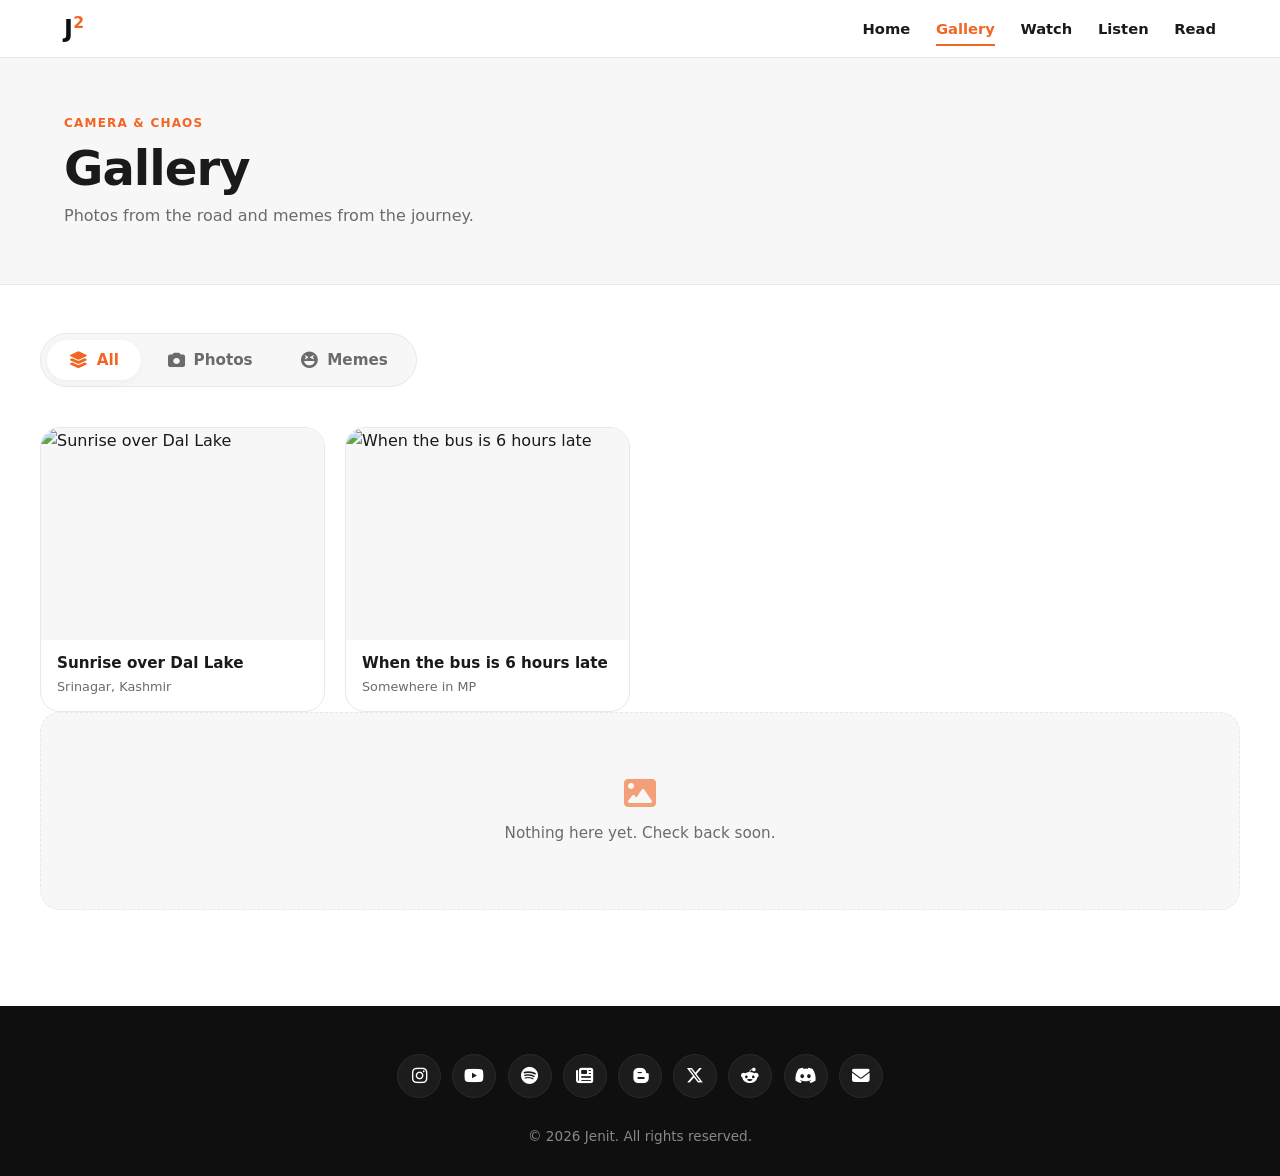
==== gallery.html @ 44d09d17 "push" ====
<!DOCTYPE html>
<html lang="en">
<head>
  <meta charset="UTF-8">
  <meta name="viewport" content="width=device-width, initial-scale=1.0">
  <title>Gallery | Jenit</title>
  <meta name="description" content="Camera shots and memes from the road.">
  <link rel="icon" href="assets/logo.jpeg" type="image/jpeg">
  <link rel="stylesheet" href="https://cdnjs.cloudflare.com/ajax/libs/font-awesome/6.5.2/css/all.min.css">
  <link rel="stylesheet" href="style.css">
</head>
<body>

  <nav class="nav">
    <div class="container nav-inner">
      <a href="index.html" class="nav-logo">J<sup>2</sup></a>
      <div class="nav-links">
        <a href="index.html">Home</a>
        <a href="gallery.html" class="active">Gallery</a>
        <a href="watch.html">Watch</a>
        <a href="listen.html">Listen</a>
        <a href="read.html">Read</a>
      </div>
    </div>
  </nav>

  <header class="page-hero">
    <div class="container">
      <p class="eyebrow">Camera &amp; Chaos</p>
      <h1>Gallery</h1>
      <p class="lead">Photos from the road and memes from the journey.</p>
    </div>
  </header>

  <main>
    <section class="section container">
      <div class="tab-bar">
        <button class="tab-btn active" data-filter="all">
          <i class="fa-solid fa-layer-group"></i><span>All</span>
        </button>
        <button class="tab-btn" data-filter="photo">
          <i class="fa-solid fa-camera"></i><span>Photos</span>
        </button>
        <button class="tab-btn" data-filter="meme">
          <i class="fa-solid fa-face-laugh-squint"></i><span>Memes</span>
        </button>
      </div>

      <div id="gallery-grid" class="gallery-grid"></div>
      <p id="gallery-empty" class="empty-state" hidden>
        <i class="fa-solid fa-image"></i>
        <span>Nothing here yet. Check back soon.</span>
      </p>
    </section>
  </main>

  <footer class="footer">
    <div class="container">
      <div class="footer-socials">
        <a href="https://instagram.com/j_square_2026" target="_blank" rel="noopener" aria-label="Instagram"><i class="fa-brands fa-instagram"></i></a>
        <a href="https://youtube.com/@j_square_2026" target="_blank" rel="noopener" aria-label="YouTube"><i class="fa-brands fa-youtube"></i></a>
        <a href="https://open.spotify.com/user/REPLACE_WITH_YOUR_SPOTIFY_ID" target="_blank" rel="noopener" aria-label="Spotify"><i class="fa-brands fa-spotify"></i></a>
        <a href="https://substack.com/@j_square_2026" target="_blank" rel="noopener" aria-label="Substack"><i class="fa-solid fa-newspaper"></i></a>
        <a href="https://jsquare2026.blogspot.com" target="_blank" rel="noopener" aria-label="Blogger"><i class="fa-brands fa-blogger-b"></i></a>
        <a href="https://x.com/j_square_2026" target="_blank" rel="noopener" aria-label="X"><i class="fa-brands fa-x-twitter"></i></a>
        <a href="https://reddit.com/user/j_square_2026" target="_blank" rel="noopener" aria-label="Reddit"><i class="fa-brands fa-reddit-alien"></i></a>
        <a href="https://discord.com/users/1553832890394087556" target="_blank" rel="noopener" aria-label="Discord"><i class="fa-brands fa-discord"></i></a>
        <a href="mailto:jsquare.since2026@gmail.com" aria-label="Email"><i class="fa-solid fa-envelope"></i></a>
      </div>
      <p>© 2026 Jenit. All rights reserved.</p>
    </div>
  </footer>

  <script src="gallery.js"></script>
</body>
</html>
---- style.css ----
:root {
  --orange: #f26522;
  --black: #0f0f0f;
  --gray: #f7f7f8;
  --text: #1a1a1a;
  --muted: #6b6b6b;
  --border: #e8e8ea;
  --radius: 16px;
  --radius-lg: 20px;
  --shadow-sm: 0 2px 8px rgba(0,0,0,0.04);
  --shadow-md: 0 12px 28px rgba(0,0,0,0.08);
}
*, *::before, *::after { box-sizing: border-box; }
html { scroll-behavior: smooth; -webkit-text-size-adjust: 100%; }
body {
  margin: 0;
  font-family: system-ui, -apple-system, BlinkMacSystemFont, "Segoe UI", Roboto, sans-serif;
  line-height: 1.6;
  color: var(--text);
  background: #fff;
  overflow-x: hidden;
  -webkit-font-smoothing: antialiased;
}
img { max-width: 100%; height: auto; display: block; }
a { color: inherit; }

.container {
  width: 100%;
  max-width: 1140px;
  margin: 0 auto;
  padding-left: clamp(1rem, 4vw, 1.5rem);
  padding-right: clamp(1rem, 4vw, 1.5rem);
}

/* NAV */
.nav {
  position: sticky; top: 0;
  background: rgba(255,255,255,0.92);
  backdrop-filter: blur(10px);
  -webkit-backdrop-filter: blur(10px);
  border-bottom: 1px solid var(--border);
  z-index: 50;
}
.nav-inner {
  display: flex; align-items: center; justify-content: space-between;
  padding-top: 1rem; padding-bottom: 1rem; gap: 1rem;
}
.nav-logo {
  font-size: 1.5rem; font-weight: 800; color: var(--black);
  text-decoration: none; letter-spacing: -0.03em; line-height: 1;
  flex-shrink: 0;
}
.nav-logo sup { font-size: 0.65em; color: var(--orange); margin-left: 1px; }
.nav-links { display: flex; gap: clamp(0.85rem, 2vw, 1.75rem); flex-wrap: wrap; }
.nav-links a {
  text-decoration: none; color: var(--text); font-weight: 600;
  font-size: clamp(0.82rem, 1.5vw, 0.92rem);
  position: relative; transition: color 0.2s; white-space: nowrap;
}
.nav-links a::after {
  content: ''; position: absolute; left: 0; right: 0; bottom: -6px;
  height: 2px; background: var(--orange);
  transform: scaleX(0); transform-origin: left; transition: transform 0.25s;
}
.nav-links a:hover, .nav-links a.active { color: var(--orange); }
.nav-links a:hover::after, .nav-links a.active::after { transform: scaleX(1); }

/* HERO */
.hero { background: var(--gray); padding: clamp(2.5rem, 6vw, 4rem) 0; }
.hero-grid {
  display: grid;
  grid-template-columns: 1.2fr 0.8fr;
  gap: clamp(1.75rem, 4vw, 3rem);
  align-items: center;
}
.logo {
  width: clamp(110px, 14vw, 160px); height: auto; display: block;
  margin-bottom: 1.25rem; border-radius: 24px;
}
.eyebrow {
  text-transform: uppercase; letter-spacing: 0.1em;
  font-size: clamp(0.7rem, 1.5vw, 0.75rem);
  font-weight: 700; color: var(--orange); margin: 0 0 0.6rem;
}
h1 {
  font-size: clamp(1.85rem, 6vw, 3.5rem);
  line-height: 1.08; margin: 0 0 1rem;
  font-weight: 800; letter-spacing: -0.02em;
}
.lead {
  font-size: clamp(0.95rem, 1.8vw, 1.1rem);
  max-width: 580px; color: var(--muted); margin: 0;
}
.hero-image img {
  width: 100%; max-width: 340px;
  aspect-ratio: 1 / 1.2; object-fit: cover;
  border-radius: var(--radius-lg);
  border: 4px solid var(--orange);
  display: block; margin-left: auto; box-shadow: var(--shadow-md);
}

/* PAGE HERO */
.page-hero {
  background: var(--gray);
  padding: clamp(2.25rem, 5vw, 3.5rem) 0;
  border-bottom: 1px solid var(--border);
}
.page-hero h1 { font-size: clamp(1.85rem, 5vw, 3rem); margin: 0 0 0.5rem; }
.page-hero .lead { font-size: clamp(0.92rem, 1.5vw, 1rem); }

/* SECTIONS */
.section { padding: clamp(2rem, 5vw, 3rem) 0; }
h2 {
  font-size: clamp(1.3rem, 3.5vw, 1.7rem);
  margin: 0 0 1rem; font-weight: 800; letter-spacing: -0.01em;
}
p { margin-top: 0; margin-bottom: 1rem; }
.meta { color: var(--orange); font-weight: 700; margin-bottom: 0.75rem; }
.clean-list { padding-left: 1.2rem; margin: 0; }
.clean-list li { margin-bottom: 0.4rem; }
.tags { display: flex; flex-wrap: wrap; gap: 0.6rem; }
.tags span {
  background: var(--gray); border: 1px solid var(--border);
  padding: 0.5rem 0.9rem; border-radius: 999px;
  font-weight: 600; font-size: 0.88rem;
}

/* CTA */
.cta-link {
  display: inline-flex; align-items: center; gap: 0.6rem;
  padding: 0.85rem 1.4rem; background: var(--orange); color: #fff;
  text-decoration: none; border-radius: 999px;
  font-weight: 700; font-size: clamp(0.88rem, 1.5vw, 0.95rem);
  transition: transform 0.2s, box-shadow 0.2s, background 0.2s;
  box-shadow: 0 6px 16px rgba(242,101,34,0.25);
  word-break: break-word; max-width: 100%;
}
.cta-link:hover {
  transform: translateY(-2px);
  box-shadow: 0 10px 22px rgba(242,101,34,0.35);
  background: var(--black);
}
.cta-link i { font-size: 1rem; flex-shrink: 0; }

/* EXPLORE */
.explore-grid {
  display: grid;
  grid-template-columns: repeat(auto-fit, minmax(min(100%, 220px), 1fr));
  gap: clamp(1rem, 2vw, 1.25rem);
  margin-top: 1.5rem;
}
.explore-card {
  display: block;
  padding: clamp(1.35rem, 3vw, 1.75rem) clamp(1.15rem, 2.5vw, 1.5rem);
  background: #fff; border: 1px solid var(--border);
  border-radius: var(--radius-lg); text-decoration: none; color: var(--text);
  transition: transform 0.25s, box-shadow 0.25s, border-color 0.25s;
}
.explore-card:hover {
  transform: translateY(-4px);
  box-shadow: var(--shadow-md);
  border-color: transparent;
}
.explore-card i {
  font-size: 1.6rem; color: var(--orange);
  margin-bottom: 0.85rem; display: block;
}
.explore-card h3 {
  margin: 0 0 0.35rem; font-size: clamp(1rem, 2vw, 1.1rem); font-weight: 800;
}
.explore-card p {
  margin: 0; color: var(--muted);
  font-size: clamp(0.85rem, 1.5vw, 0.9rem); line-height: 1.5;
}

/* TAB BAR */
.tab-bar {
  display: inline-flex; gap: 0.25rem; padding: 0.35rem;
  background: var(--gray); border-radius: 999px;
  margin-bottom: 2.5rem; border: 1px solid var(--border);
  max-width: 100%;
}
.tab-btn {
  display: inline-flex; align-items: center; gap: 0.55rem;
  padding: 0.7rem 1.4rem; background: transparent; border: none;
  border-radius: 999px; color: var(--muted); font-family: inherit;
  font-size: clamp(0.85rem, 1.5vw, 0.95rem);
  font-weight: 700; cursor: pointer; transition: all 0.2s;
  white-space: nowrap;
}
.tab-btn i { font-size: 1.05rem; }
.tab-btn:hover { color: var(--text); }
.tab-btn.active {
  background: #fff; color: var(--orange); box-shadow: var(--shadow-sm);
}
.tab-panel { display: none; }
.tab-panel.active { display: block; animation: fadeIn 0.3s ease; }
@keyframes fadeIn {
  from { opacity: 0; transform: translateY(6px); }
  to { opacity: 1; transform: translateY(0); }
}

/* MEDIA GRID */
.media-grid {
  display: grid;
  grid-template-columns: repeat(auto-fill, minmax(min(100%, 300px), 1fr));
  gap: clamp(1.25rem, 2.5vw, 1.75rem);
}
.media-card {
  background: #fff; border-radius: var(--radius-lg); overflow: hidden;
  border: 1px solid var(--border);
  transition: transform 0.25s, box-shadow 0.25s, border-color 0.25s;
}
.media-card:hover {
  transform: translateY(-6px);
  box-shadow: var(--shadow-md);
  border-color: transparent;
}
.media-thumb {
  position: relative; width: 100%; aspect-ratio: 16 / 9;
  background: var(--black); cursor: pointer; overflow: hidden;
}
.media-thumb img {
  width: 100%; height: 100%; object-fit: cover; display: block;
  transition: transform 0.4s ease;
}
.media-thumb:hover img { transform: scale(1.06); }
.media-thumb iframe {
  position: absolute; inset: 0; width: 100%; height: 100%; border: 0;
}
.media-thumb.playing { cursor: default; }
.media-thumb.playing:hover img { transform: none; }
.play-btn {
  position: absolute; top: 50%; left: 50%;
  transform: translate(-50%, -50%);
  width: clamp(52px, 8vw, 68px); height: clamp(52px, 8vw, 68px);
  border-radius: 50%; background: rgba(15,15,15,0.75);
  backdrop-filter: blur(6px); color: #fff;
  display: flex; align-items: center; justify-content: center;
  font-size: clamp(1.1rem, 2vw, 1.35rem);
  transition: all 0.25s; pointer-events: none;
  border: 2px solid rgba(255,255,255,0.2);
}
.play-btn i { transform: translateX(2px); }
.media-thumb:hover .play-btn {
  background: var(--orange); border-color: var(--orange);
  transform: translate(-50%, -50%) scale(1.1);
}
.media-caption { padding: 1.15rem 1.3rem 1.35rem; }
.media-caption h3 {
  margin: 0 0 0.4rem; font-size: clamp(0.98rem, 1.8vw, 1.05rem);
  font-weight: 700; line-height: 1.35;
}
.media-caption p {
  margin: 0 0 0.6rem; color: var(--muted);
  font-size: 0.9rem; line-height: 1.5;
}
.media-date {
  display: inline-block; font-size: 0.75rem; font-weight: 700;
  color: var(--orange); text-transform: uppercase; letter-spacing: 0.06em;
}

/* VLOG GRID */
.vlog-grid {
  display: grid;
  grid-template-columns: repeat(auto-fill, minmax(min(100%, 320px), 1fr));
  gap: clamp(1.25rem, 2.5vw, 1.75rem);
  justify-items: center;
}
.vlog-item {
  width: 100%; max-width: 400px;
  background: #fff; border-radius: var(--radius-lg); overflow: hidden;
  border: 1px solid var(--border); padding: 0.75rem;
  transition: transform 0.25s, box-shadow 0.25s;
}
.vlog-item:hover {
  transform: translateY(-4px); box-shadow: var(--shadow-md);
}
.vlog-item .instagram-media {
  border-radius: 12px !important; box-shadow: none !important;
  border: 1px solid var(--border) !important;
  min-width: 0 !important; max-width: 100% !important; width: 100% !important;
}

/* GALLERY */
.gallery-grid {
  display: grid;
  grid-template-columns: repeat(auto-fill, minmax(min(100%, 240px), 1fr));
  gap: clamp(1rem, 2vw, 1.25rem);
}
.gallery-item {
  margin: 0; background: #fff; border-radius: var(--radius-lg);
  overflow: hidden; border: 1px solid var(--border);
  transition: transform 0.25s, box-shadow 0.25s;
}
.gallery-item:hover {
  transform: translateY(-4px); box-shadow: var(--shadow-md);
}
.gallery-item img {
  width: 100%; aspect-ratio: 4 / 3; object-fit: cover;
  display: block; background: var(--gray);
}
.gallery-caption { padding: 0.85rem 1rem; }
.gallery-caption-title {
  display: block; font-weight: 600; font-size: 0.95rem; line-height: 1.3;
}
.gallery-caption-loc {
  display: block; color: var(--muted); font-size: 0.8rem; margin-top: 0.2rem;
}

/* AUDIO */
.audio-grid {
  display: grid;
  grid-template-columns: repeat(auto-fill, minmax(min(100%, 360px), 1fr));
  gap: clamp(1rem, 2vw, 1.5rem);
}
.audio-card {
  background: #fff; border-radius: var(--radius-lg);
  border: 1px solid var(--border); padding: 1rem;
  transition: transform 0.25s, box-shadow 0.25s;
}
.audio-card:hover {
  transform: translateY(-4px); box-shadow: var(--shadow-md);
}
.audio-card iframe {
  width: 100%; border-radius: 12px; border: 0; display: block;
}
.audio-caption { padding: 0.85rem 0.35rem 0.25rem; }
.audio-caption h3 { margin: 0 0 0.25rem; font-size: 1rem; font-weight: 700; }
.audio-caption p { margin: 0; color: var(--muted); font-size: 0.85rem; }

/* POST GRID */
.post-grid {
  display: grid;
  grid-template-columns: repeat(auto-fill, minmax(min(100%, 300px), 1fr));
  gap: clamp(1rem, 2vw, 1.5rem);
}
.post-card {
  display: flex; flex-direction: column;
  padding: clamp(1.25rem, 2.5vw, 1.5rem);
  background: #fff; border: 1px solid var(--border);
  border-radius: var(--radius-lg); text-decoration: none; color: var(--text);
  transition: transform 0.25s, box-shadow 0.25s, border-color 0.25s;
  height: 100%;
}
.post-card:hover {
  transform: translateY(-4px); box-shadow: var(--shadow-md);
  border-color: transparent;
}
.post-date {
  font-size: 0.75rem; font-weight: 700; color: var(--orange);
  text-transform: uppercase; letter-spacing: 0.06em; margin-bottom: 0.6rem;
}
.post-card h3 {
  margin: 0 0 0.5rem; font-size: clamp(1rem, 1.8vw, 1.1rem);
  font-weight: 800; line-height: 1.35;
}
.post-card p {
  margin: 0; color: var(--muted); font-size: 0.9rem;
  line-height: 1.5; flex: 1;
}
.post-more {
  margin-top: 1rem; color: var(--orange); font-weight: 700;
  font-size: 0.85rem; display: inline-flex; align-items: center; gap: 0.35rem;
}

/* EMPTY */
.empty-state {
  display: flex; flex-direction: column; align-items: center;
  gap: 0.75rem; text-align: center; color: var(--muted);
  padding: clamp(2.5rem, 6vw, 4rem) 1rem;
  font-size: 0.95rem; background: var(--gray);
  border-radius: var(--radius-lg); border: 1px dashed var(--border);
}
.empty-state i { font-size: 2rem; color: var(--orange); opacity: 0.6; }

/* FOOTER */
.footer {
  background: var(--black); color: #fff;
  padding: clamp(2.25rem, 5vw, 3rem) 0 1.75rem;
  text-align: center; margin-top: 2rem;
}
.footer-socials {
  display: flex; justify-content: center; flex-wrap: wrap;
  gap: clamp(0.55rem, 1.5vw, 0.7rem); margin-bottom: 1.75rem;
}
.footer-socials a {
  display: inline-flex; align-items: center; justify-content: center;
  width: clamp(40px, 6vw, 44px); height: clamp(40px, 6vw, 44px);
  border-radius: 50%; background: #1c1c1c; color: #fff;
  font-size: clamp(1rem, 1.8vw, 1.1rem);
  text-decoration: none; transition: all 0.2s;
  border: 1px solid #2a2a2a; -webkit-tap-highlight-color: transparent;
}
.footer-socials a:hover, .footer-socials a:focus-visible {
  background: var(--orange); border-color: var(--orange);
  transform: translateY(-3px); outline: none;
}
.footer p { margin: 0; font-size: 0.85rem; color: #888; }

/* ==== RESPONSIVE ==== */

@media (min-width: 1280px) {
  .container { max-width: 1200px; }
}

@media (max-width: 900px) {
  .hero-grid { grid-template-columns: 1fr; text-align: center; }
  .hero-text { order: 2; }
  .hero-image { order: 1; }
  .hero-image img { margin: 0 auto; max-width: 260px; }
  .logo { margin-left: auto; margin-right: auto; }
  .lead { margin-left: auto; margin-right: auto; }
  .tags { justify-content: center; }
}

@media (max-width: 640px) {
  .nav-inner {
    flex-direction: column; gap: 0.6rem;
    padding-top: 0.85rem; padding-bottom: 0.85rem;
  }
  .nav-links { justify-content: center; }
  .section { padding: 1.75rem 0; }
  .tab-bar { display: flex; width: 100%; justify-content: center; }
  .tab-btn { flex: 1; justify-content: center; padding: 0.7rem 0.6rem; }
  .hero-image img { max-width: 220px; border-width: 3px; }
  .explore-grid, .media-grid, .vlog-grid, .post-grid, .audio-grid, .gallery-grid {
    grid-template-columns: 1fr;
  }
  .cta-link { width: 100%; justify-content: center; }
  .footer-socials a { width: 42px; height: 42px; font-size: 1rem; }
}

@media (max-width: 400px) {
  .nav-links a { font-size: 0.78rem; }
  .hero-image img { max-width: 190px; }
  .logo { width: 100px; border-radius: 18px; }
  .tab-btn { font-size: 0.8rem; padding: 0.6rem 0.4rem; }
  .footer-socials a { width: 38px; height: 38px; font-size: 0.92rem; }
}

@media (prefers-reduced-motion: reduce) {
  *, *::before, *::after {
    animation-duration: 0.01ms !important;
    transition-duration: 0.01ms !important;
    scroll-behavior: auto !important;
  }
}
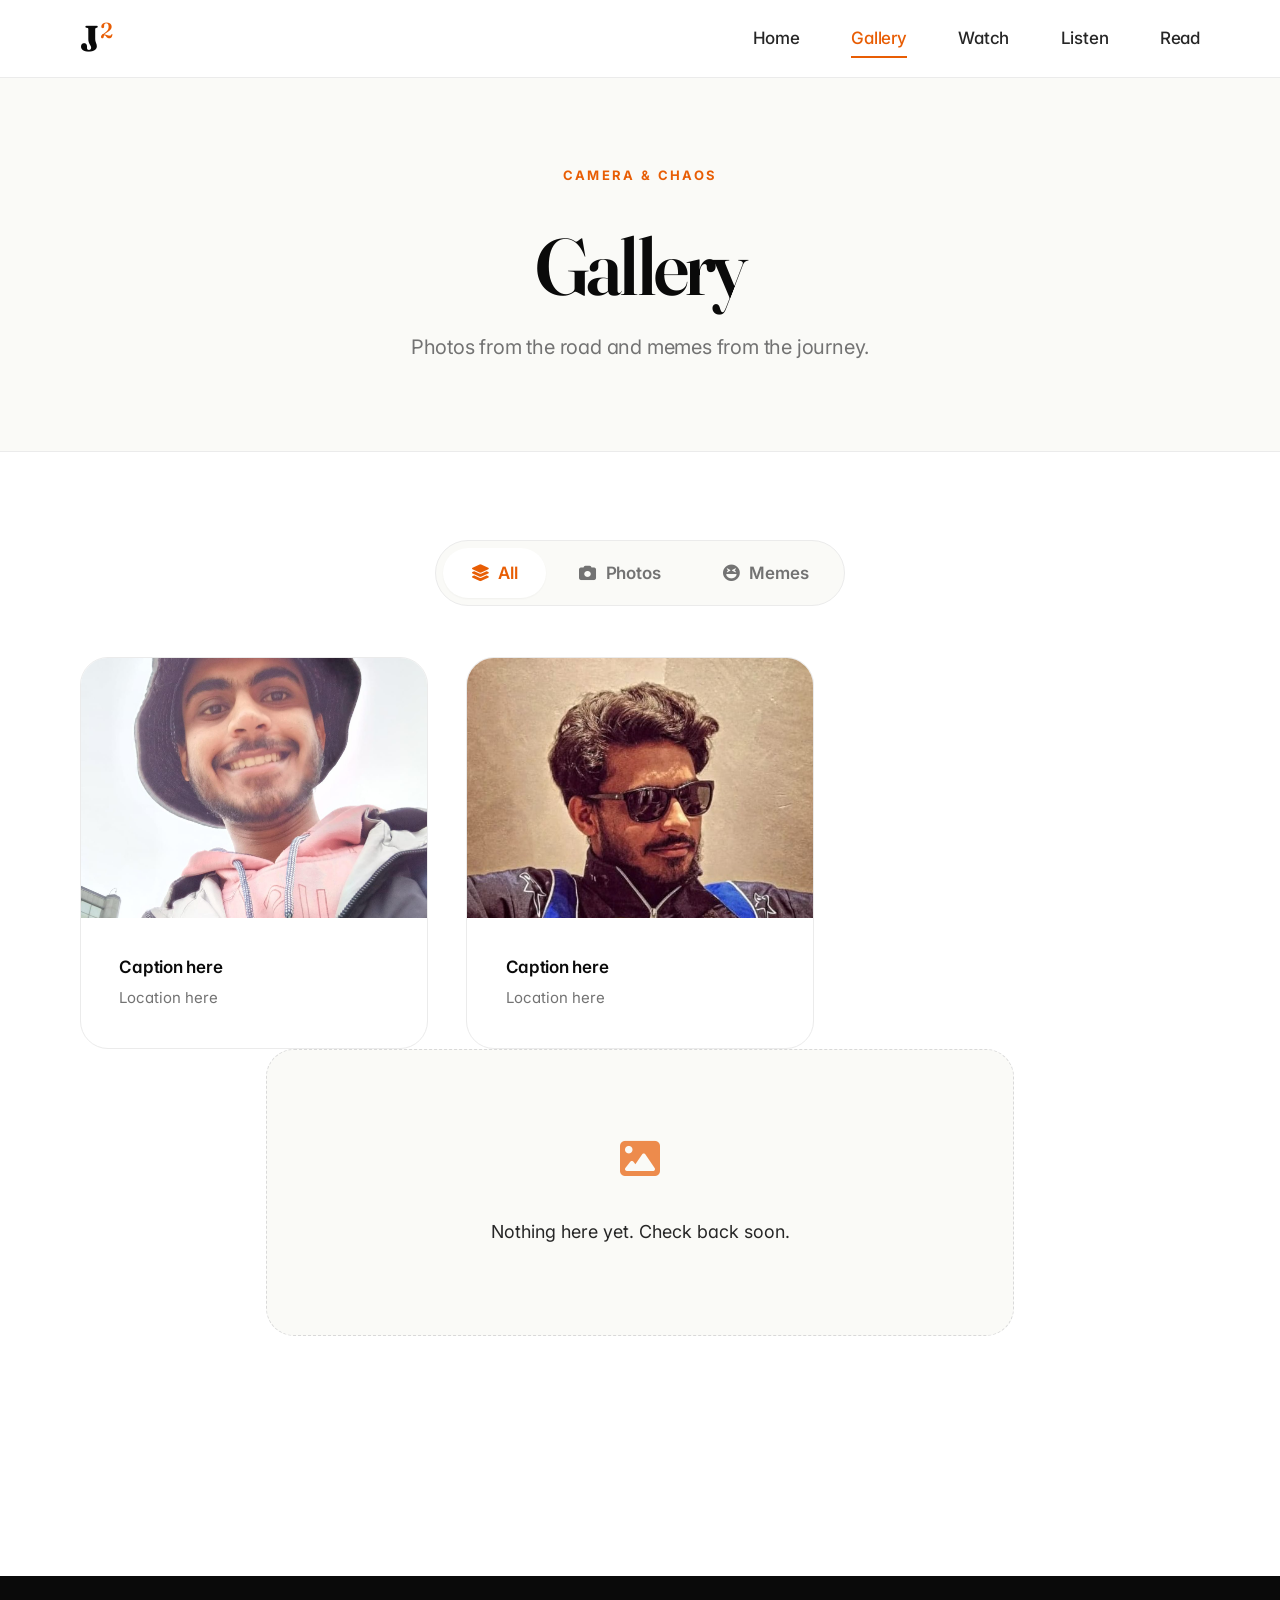
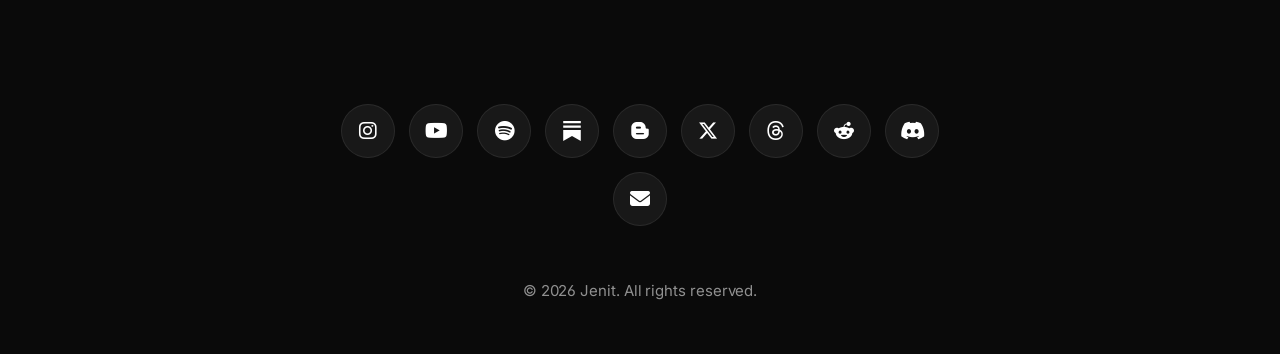
==== commit 0c6b02e5: "next" ====
--- a/gallery.html
+++ b/gallery.html
@@ -11,18 +11,7 @@
 </head>
 <body>
 
-  <nav class="nav">
-    <div class="container nav-inner">
-      <a href="index.html" class="nav-logo">J<sup>2</sup></a>
-      <div class="nav-links">
-        <a href="index.html">Home</a>
-        <a href="gallery.html" class="active">Gallery</a>
-        <a href="watch.html">Watch</a>
-        <a href="listen.html">Listen</a>
-        <a href="read.html">Read</a>
-      </div>
-    </div>
-  </nav>
+  <div data-component="nav"></div>
 
   <header class="page-hero">
     <div class="container">
@@ -54,23 +43,9 @@
     </section>
   </main>
 
-  <footer class="footer">
-    <div class="container">
-      <div class="footer-socials">
-        <a href="https://instagram.com/j_square_2026" target="_blank" rel="noopener" aria-label="Instagram"><i class="fa-brands fa-instagram"></i></a>
-        <a href="https://youtube.com/@j_square_2026" target="_blank" rel="noopener" aria-label="YouTube"><i class="fa-brands fa-youtube"></i></a>
-        <a href="https://open.spotify.com/user/REPLACE_WITH_YOUR_SPOTIFY_ID" target="_blank" rel="noopener" aria-label="Spotify"><i class="fa-brands fa-spotify"></i></a>
-        <a href="https://substack.com/@j_square_2026" target="_blank" rel="noopener" aria-label="Substack"><i class="fa-solid fa-newspaper"></i></a>
-        <a href="https://jsquare2026.blogspot.com" target="_blank" rel="noopener" aria-label="Blogger"><i class="fa-brands fa-blogger-b"></i></a>
-        <a href="https://x.com/j_square_2026" target="_blank" rel="noopener" aria-label="X"><i class="fa-brands fa-x-twitter"></i></a>
-        <a href="https://reddit.com/user/j_square_2026" target="_blank" rel="noopener" aria-label="Reddit"><i class="fa-brands fa-reddit-alien"></i></a>
-        <a href="https://discord.com/users/1553832890394087556" target="_blank" rel="noopener" aria-label="Discord"><i class="fa-brands fa-discord"></i></a>
-        <a href="mailto:jsquare.since2026@gmail.com" aria-label="Email"><i class="fa-solid fa-envelope"></i></a>
-      </div>
-      <p>© 2026 Jenit. All rights reserved.</p>
-    </div>
-  </footer>
+  <div data-component="footer"></div>
 
+  <script src="shared.js"></script>
   <script src="gallery.js"></script>
 </body>
 </html>
--- a/style.css
+++ b/style.css
@@ -1,444 +1,1032 @@
+/* ============================================
+   FONTS
+   ============================================ */
+@import url('https://fonts.googleapis.com/css2?family=Fraunces:opsz,wght@9..144,500;9..144,600;9..144,700&family=Inter:wght@400;500;600;700;800&display=swap');
+
+/* ============================================
+   TOKENS
+   ============================================ */
 :root {
-  --orange: #f26522;
-  --black: #0f0f0f;
-  --gray: #f7f7f8;
-  --text: #1a1a1a;
-  --muted: #6b6b6b;
-  --border: #e8e8ea;
-  --radius: 16px;
-  --radius-lg: 20px;
-  --shadow-sm: 0 2px 8px rgba(0,0,0,0.04);
-  --shadow-md: 0 12px 28px rgba(0,0,0,0.08);
-}
+  --orange: #E85D04;
+  --orange-dark: #C44A00;
+  --orange-soft: #FFF4EC;
+  --ink: #0A0A0A;
+  --text: #262626;
+  --muted: #737373;
+  --border: #EBEBEB;
+  --border-strong: #D9D9D9;
+  --cream: #FAFAF7;
+  --white: #FFFFFF;
+
+  --font-display: 'Fraunces', 'Georgia', serif;
+  --font-body: 'Inter', system-ui, -apple-system, BlinkMacSystemFont, sans-serif;
+
+  --radius: 14px;
+  --radius-md: 20px;
+  --radius-lg: 28px;
+  --radius-pill: 999px;
+
+  --space-3xs: clamp(0.25rem, 0.5vw, 0.5rem);
+  --space-2xs: clamp(0.5rem, 1vw, 0.75rem);
+  --space-xs:  clamp(0.75rem, 1.5vw, 1rem);
+  --space-sm:  clamp(1.25rem, 2vw, 1.5rem);
+  --space-md:  clamp(1.75rem, 3vw, 2.5rem);
+  --space-lg:  clamp(2.5rem, 4vw, 3.5rem);
+  --space-xl:  clamp(3.5rem, 7vw, 5.5rem);
+  --space-2xl: clamp(5rem, 10vw, 8rem);
+
+  --shadow-xs: 0 1px 2px rgba(10,10,10,0.04);
+  --shadow-sm: 0 1px 2px rgba(10,10,10,0.04), 0 4px 12px rgba(10,10,10,0.04);
+  --shadow-md: 0 4px 8px rgba(10,10,10,0.05), 0 20px 40px rgba(10,10,10,0.08);
+  --shadow-lg: 0 8px 16px rgba(10,10,10,0.06), 0 32px 64px rgba(10,10,10,0.10);
+
+  --ease: cubic-bezier(0.22, 1, 0.36, 1);
+}
+
+/* ============================================
+   RESET
+   ============================================ */
 *, *::before, *::after { box-sizing: border-box; }
-html { scroll-behavior: smooth; -webkit-text-size-adjust: 100%; }
+
+html {
+  scroll-behavior: smooth;
+  -webkit-text-size-adjust: 100%;
+  text-size-adjust: 100%;
+  -webkit-font-smoothing: antialiased;
+  -moz-osx-font-smoothing: grayscale;
+}
+
 body {
   margin: 0;
-  font-family: system-ui, -apple-system, BlinkMacSystemFont, "Segoe UI", Roboto, sans-serif;
-  line-height: 1.6;
+  font-family: var(--font-body);
+  font-size: clamp(1.0625rem, 1.3vw, 1.1875rem);
+  font-weight: 400;
+  line-height: 1.7;
   color: var(--text);
-  background: #fff;
+  background: var(--white);
   overflow-x: hidden;
-  -webkit-font-smoothing: antialiased;
-}
+  text-rendering: optimizeLegibility;
+  text-align: center;
+  font-feature-settings: "cv02", "cv03", "cv04", "cv11";
+}
+
 img { max-width: 100%; height: auto; display: block; }
 a { color: inherit; }
 
+::selection {
+  background: var(--orange);
+  color: var(--white);
+}
+
+/* ============================================
+   CONTAINER
+   ============================================ */
 .container {
   width: 100%;
-  max-width: 1140px;
-  margin: 0 auto;
-  padding-left: clamp(1rem, 4vw, 1.5rem);
-  padding-right: clamp(1rem, 4vw, 1.5rem);
-}
-
-/* NAV */
+  max-width: 1200px;
+  margin-inline: auto;
+  padding-inline: clamp(1.5rem, 5vw, 2.5rem);
+}
+
+/* ============================================
+   NAVIGATION
+   ============================================ */
 .nav {
-  position: sticky; top: 0;
-  background: rgba(255,255,255,0.92);
-  backdrop-filter: blur(10px);
-  -webkit-backdrop-filter: blur(10px);
+  position: sticky;
+  top: 0;
+  background: rgba(255,255,255,0.85);
+  backdrop-filter: saturate(180%) blur(20px);
+  -webkit-backdrop-filter: saturate(180%) blur(20px);
   border-bottom: 1px solid var(--border);
   z-index: 50;
 }
+
 .nav-inner {
-  display: flex; align-items: center; justify-content: space-between;
-  padding-top: 1rem; padding-bottom: 1rem; gap: 1rem;
-}
+  display: flex;
+  flex-direction: column;
+  align-items: center;
+  gap: var(--space-xs);
+  padding-block: var(--space-sm);
+}
+
 .nav-logo {
-  font-size: 1.5rem; font-weight: 800; color: var(--black);
-  text-decoration: none; letter-spacing: -0.03em; line-height: 1;
-  flex-shrink: 0;
-}
-.nav-logo sup { font-size: 0.65em; color: var(--orange); margin-left: 1px; }
-.nav-links { display: flex; gap: clamp(0.85rem, 2vw, 1.75rem); flex-wrap: wrap; }
+  font-family: var(--font-display);
+  font-size: clamp(1.75rem, 4vw, 2.25rem);
+  font-weight: 700;
+  color: var(--ink);
+  text-decoration: none;
+  letter-spacing: -0.04em;
+  line-height: 1;
+}
+
+.nav-logo sup {
+  font-size: 0.6em;
+  color: var(--orange);
+  margin-inline-start: 2px;
+  font-weight: 500;
+}
+
+.nav-links {
+  display: flex;
+  flex-wrap: wrap;
+  justify-content: center;
+  gap: var(--space-xs) var(--space-lg);
+}
+
 .nav-links a {
-  text-decoration: none; color: var(--text); font-weight: 600;
-  font-size: clamp(0.82rem, 1.5vw, 0.92rem);
-  position: relative; transition: color 0.2s; white-space: nowrap;
-}
+  text-decoration: none;
+  color: var(--text);
+  font-weight: 500;
+  font-size: clamp(1rem, 1.6vw, 1.0625rem);
+  letter-spacing: -0.01em;
+  position: relative;
+  transition: color 0.2s var(--ease);
+  white-space: nowrap;
+  padding-block: 0.35rem;
+}
+
 .nav-links a::after {
-  content: ''; position: absolute; left: 0; right: 0; bottom: -6px;
-  height: 2px; background: var(--orange);
-  transform: scaleX(0); transform-origin: left; transition: transform 0.25s;
-}
-.nav-links a:hover, .nav-links a.active { color: var(--orange); }
-.nav-links a:hover::after, .nav-links a.active::after { transform: scaleX(1); }
-
-/* HERO */
-.hero { background: var(--gray); padding: clamp(2.5rem, 6vw, 4rem) 0; }
+  content: '';
+  position: absolute;
+  inset-inline: 0;
+  bottom: 0;
+  height: 2px;
+  background: var(--orange);
+  transform: scaleX(0);
+  transform-origin: center;
+  transition: transform 0.3s var(--ease);
+}
+
+.nav-links a:hover,
+.nav-links a.active { color: var(--orange); }
+
+.nav-links a:hover::after,
+.nav-links a.active::after { transform: scaleX(1); }
+
+/* ============================================
+   HERO (home page)
+   ============================================ */
+.hero {
+  background: var(--cream);
+  padding-block: var(--space-2xl);
+  overflow: hidden;
+}
+
 .hero-grid {
   display: grid;
-  grid-template-columns: 1.2fr 0.8fr;
-  gap: clamp(1.75rem, 4vw, 3rem);
+  grid-template-columns: 1fr;
+  gap: var(--space-xl);
   align-items: center;
 }
+
+.hero-text {
+  order: 1;
+  text-align: center;
+}
+
+.hero-image { order: 2; }
+
 .logo {
-  width: clamp(110px, 14vw, 160px); height: auto; display: block;
-  margin-bottom: 1.25rem; border-radius: 24px;
-}
+  width: clamp(120px, 20vw, 180px);
+  height: auto;
+  margin-inline: auto;
+  margin-bottom: var(--space-md);
+  border-radius: 26px;
+  box-shadow: var(--shadow-sm);
+}
+
 .eyebrow {
-  text-transform: uppercase; letter-spacing: 0.1em;
-  font-size: clamp(0.7rem, 1.5vw, 0.75rem);
-  font-weight: 700; color: var(--orange); margin: 0 0 0.6rem;
-}
+  text-transform: uppercase;
+  letter-spacing: 0.18em;
+  font-size: clamp(0.75rem, 1.3vw, 0.8125rem);
+  font-weight: 700;
+  color: var(--orange);
+  margin: 0 0 var(--space-md);
+  line-height: 1.5;
+}
+
 h1 {
-  font-size: clamp(1.85rem, 6vw, 3.5rem);
-  line-height: 1.08; margin: 0 0 1rem;
-  font-weight: 800; letter-spacing: -0.02em;
-}
+  font-family: var(--font-display);
+  font-size: clamp(3rem, 10vw, 6.5rem);
+  line-height: 1;
+  letter-spacing: -0.045em;
+  margin: 0 0 var(--space-md);
+  font-weight: 600;
+  color: var(--ink);
+  font-variation-settings: "opsz" 144;
+}
+
+h1 sup {
+  font-size: 0.5em;
+  color: var(--orange);
+  font-weight: 500;
+  vertical-align: super;
+}
+
 .lead {
-  font-size: clamp(0.95rem, 1.8vw, 1.1rem);
-  max-width: 580px; color: var(--muted); margin: 0;
-}
+  font-size: clamp(1.1875rem, 2.2vw, 1.5rem);
+  line-height: 1.55;
+  letter-spacing: -0.01em;
+  max-width: 720px;
+  color: var(--muted);
+  margin-inline: auto;
+  margin-block: 0;
+  font-weight: 400;
+}
+
 .hero-image img {
-  width: 100%; max-width: 340px;
-  aspect-ratio: 1 / 1.2; object-fit: cover;
+  width: 100%;
+  max-width: clamp(300px, 65vw, 440px);
+  aspect-ratio: 4 / 5;
+  object-fit: cover;
   border-radius: var(--radius-lg);
-  border: 4px solid var(--orange);
-  display: block; margin-left: auto; box-shadow: var(--shadow-md);
-}
-
-/* PAGE HERO */
+  display: block;
+  margin-inline: auto;
+  box-shadow: var(--shadow-lg);
+}
+
+/* ============================================
+   PAGE HERO (inner pages)
+   ============================================ */
 .page-hero {
-  background: var(--gray);
-  padding: clamp(2.25rem, 5vw, 3.5rem) 0;
+  background: var(--cream);
+  padding-block: var(--space-xl);
   border-bottom: 1px solid var(--border);
-}
-.page-hero h1 { font-size: clamp(1.85rem, 5vw, 3rem); margin: 0 0 0.5rem; }
-.page-hero .lead { font-size: clamp(0.92rem, 1.5vw, 1rem); }
-
-/* SECTIONS */
-.section { padding: clamp(2rem, 5vw, 3rem) 0; }
+  text-align: center;
+}
+
+.page-hero h1 {
+  font-size: clamp(2.75rem, 8vw, 5rem);
+  margin: 0 0 var(--space-sm);
+  line-height: 1.05;
+}
+
+.page-hero .lead {
+  font-size: clamp(1.0625rem, 1.8vw, 1.25rem);
+  max-width: 640px;
+}
+
+/* ============================================
+   SECTIONS
+   ============================================ */
+.section {
+  padding-block: var(--space-xl);
+}
+
+.section + .section {
+  border-top: 1px solid var(--border);
+}
+
 h2 {
-  font-size: clamp(1.3rem, 3.5vw, 1.7rem);
-  margin: 0 0 1rem; font-weight: 800; letter-spacing: -0.01em;
-}
-p { margin-top: 0; margin-bottom: 1rem; }
-.meta { color: var(--orange); font-weight: 700; margin-bottom: 0.75rem; }
-.clean-list { padding-left: 1.2rem; margin: 0; }
-.clean-list li { margin-bottom: 0.4rem; }
-.tags { display: flex; flex-wrap: wrap; gap: 0.6rem; }
+  font-family: var(--font-display);
+  font-size: clamp(2rem, 5vw, 3.25rem);
+  margin: 0 0 var(--space-md);
+  font-weight: 600;
+  letter-spacing: -0.03em;
+  line-height: 1.1;
+  color: var(--ink);
+  text-align: center;
+  font-variation-settings: "opsz" 96;
+}
+
+h3 {
+  font-family: var(--font-body);
+  font-weight: 700;
+  letter-spacing: -0.02em;
+}
+
+p {
+  margin-block: 0 var(--space-sm);
+  color: var(--text);
+}
+
+/* Center + constrain prose */
+.section > p {
+  max-width: 68ch;
+  margin-inline: auto;
+  font-size: clamp(1.0625rem, 1.4vw, 1.1875rem);
+  line-height: 1.7;
+  color: var(--text);
+}
+
+.meta {
+  color: var(--orange);
+  font-weight: 600;
+  font-size: 1rem;
+  letter-spacing: 0.02em;
+  margin-bottom: var(--space-sm);
+}
+
+.clean-list {
+  padding: 0;
+  margin: 0 auto;
+  max-width: 640px;
+  list-style: none;
+  display: flex;
+  flex-direction: column;
+  gap: var(--space-xs);
+}
+
+.clean-list li {
+  color: var(--text);
+  font-size: clamp(1.0625rem, 1.4vw, 1.1875rem);
+  padding-left: 1.5rem;
+  position: relative;
+  text-align: left;
+}
+
+.clean-list li::before {
+  content: '';
+  position: absolute;
+  left: 0;
+  top: 0.7em;
+  width: 6px;
+  height: 6px;
+  border-radius: 50%;
+  background: var(--orange);
+  transform: translateY(-50%);
+}
+
+/* ============================================
+   TAGS
+   ============================================ */
+.tags {
+  display: flex;
+  flex-wrap: wrap;
+  gap: var(--space-xs);
+  justify-content: center;
+  margin-top: var(--space-md);
+}
+
 .tags span {
-  background: var(--gray); border: 1px solid var(--border);
-  padding: 0.5rem 0.9rem; border-radius: 999px;
-  font-weight: 600; font-size: 0.88rem;
-}
-
-/* CTA */
+  background: var(--cream);
+  border: 1px solid var(--border);
+  padding: 0.7rem 1.35rem;
+  border-radius: var(--radius-pill);
+  font-weight: 500;
+  font-size: clamp(0.9375rem, 1.4vw, 1.0625rem);
+  color: var(--text);
+  letter-spacing: -0.005em;
+  transition: all 0.25s var(--ease);
+}
+
+.tags span:hover {
+  border-color: var(--orange);
+  color: var(--orange);
+  transform: translateY(-2px);
+}
+
+/* ============================================
+   CTA BUTTON
+   ============================================ */
 .cta-link {
-  display: inline-flex; align-items: center; gap: 0.6rem;
-  padding: 0.85rem 1.4rem; background: var(--orange); color: #fff;
-  text-decoration: none; border-radius: 999px;
-  font-weight: 700; font-size: clamp(0.88rem, 1.5vw, 0.95rem);
-  transition: transform 0.2s, box-shadow 0.2s, background 0.2s;
-  box-shadow: 0 6px 16px rgba(242,101,34,0.25);
-  word-break: break-word; max-width: 100%;
-}
+  display: inline-flex;
+  align-items: center;
+  justify-content: center;
+  gap: 0.75rem;
+  padding: 1.15rem 2.25rem;
+  background: var(--ink);
+  color: var(--white);
+  text-decoration: none;
+  border-radius: var(--radius-pill);
+  font-weight: 600;
+  font-size: clamp(1rem, 1.5vw, 1.125rem);
+  letter-spacing: -0.01em;
+  transition: all 0.3s var(--ease);
+  box-shadow: var(--shadow-sm);
+  max-width: 100%;
+  word-break: break-word;
+}
+
 .cta-link:hover {
-  transform: translateY(-2px);
-  box-shadow: 0 10px 22px rgba(242,101,34,0.35);
-  background: var(--black);
-}
-.cta-link i { font-size: 1rem; flex-shrink: 0; }
-
-/* EXPLORE */
+  background: var(--orange);
+  transform: translateY(-3px);
+  box-shadow: var(--shadow-md);
+}
+
+.cta-link i,
+.cta-link .icon-substack {
+  font-size: 1.1rem;
+  flex-shrink: 0;
+}
+
+/* ============================================
+   EXPLORE CARDS
+   ============================================ */
 .explore-grid {
   display: grid;
-  grid-template-columns: repeat(auto-fit, minmax(min(100%, 220px), 1fr));
-  gap: clamp(1rem, 2vw, 1.25rem);
-  margin-top: 1.5rem;
-}
+  grid-template-columns: repeat(auto-fit, minmax(min(100%, 260px), 1fr));
+  gap: var(--space-md);
+  margin-top: var(--space-lg);
+}
+
 .explore-card {
   display: block;
-  padding: clamp(1.35rem, 3vw, 1.75rem) clamp(1.15rem, 2.5vw, 1.5rem);
-  background: #fff; border: 1px solid var(--border);
-  border-radius: var(--radius-lg); text-decoration: none; color: var(--text);
-  transition: transform 0.25s, box-shadow 0.25s, border-color 0.25s;
-}
+  padding: var(--space-lg) var(--space-md);
+  background: var(--white);
+  border: 1px solid var(--border);
+  border-radius: var(--radius-lg);
+  text-decoration: none;
+  color: var(--text);
+  transition: all 0.35s var(--ease);
+  text-align: center;
+}
+
 .explore-card:hover {
-  transform: translateY(-4px);
-  box-shadow: var(--shadow-md);
-  border-color: transparent;
-}
-.explore-card i {
-  font-size: 1.6rem; color: var(--orange);
-  margin-bottom: 0.85rem; display: block;
-}
-.explore-card h3 {
-  margin: 0 0 0.35rem; font-size: clamp(1rem, 2vw, 1.1rem); font-weight: 800;
-}
-.explore-card p {
-  margin: 0; color: var(--muted);
-  font-size: clamp(0.85rem, 1.5vw, 0.9rem); line-height: 1.5;
-}
-
-/* TAB BAR */
-.tab-bar {
-  display: inline-flex; gap: 0.25rem; padding: 0.35rem;
-  background: var(--gray); border-radius: 999px;
-  margin-bottom: 2.5rem; border: 1px solid var(--border);
-  max-width: 100%;
-}
-.tab-btn {
-  display: inline-flex; align-items: center; gap: 0.55rem;
-  padding: 0.7rem 1.4rem; background: transparent; border: none;
-  border-radius: 999px; color: var(--muted); font-family: inherit;
-  font-size: clamp(0.85rem, 1.5vw, 0.95rem);
-  font-weight: 700; cursor: pointer; transition: all 0.2s;
-  white-space: nowrap;
-}
-.tab-btn i { font-size: 1.05rem; }
-.tab-btn:hover { color: var(--text); }
-.tab-btn.active {
-  background: #fff; color: var(--orange); box-shadow: var(--shadow-sm);
-}
-.tab-panel { display: none; }
-.tab-panel.active { display: block; animation: fadeIn 0.3s ease; }
-@keyframes fadeIn {
-  from { opacity: 0; transform: translateY(6px); }
-  to { opacity: 1; transform: translateY(0); }
-}
-
-/* MEDIA GRID */
-.media-grid {
-  display: grid;
-  grid-template-columns: repeat(auto-fill, minmax(min(100%, 300px), 1fr));
-  gap: clamp(1.25rem, 2.5vw, 1.75rem);
-}
-.media-card {
-  background: #fff; border-radius: var(--radius-lg); overflow: hidden;
-  border: 1px solid var(--border);
-  transition: transform 0.25s, box-shadow 0.25s, border-color 0.25s;
-}
-.media-card:hover {
   transform: translateY(-6px);
   box-shadow: var(--shadow-md);
   border-color: transparent;
 }
+
+.explore-card i,
+.explore-card .icon-substack {
+  font-size: 2.25rem;
+  width: 2.25rem;
+  height: 2.25rem;
+  color: var(--orange);
+  margin: 0 auto var(--space-sm);
+  display: block;
+}
+
+.explore-card h3 {
+  margin: 0 0 var(--space-2xs);
+  font-family: var(--font-display);
+  font-size: 1.5rem;
+  font-weight: 600;
+  color: var(--ink);
+  letter-spacing: -0.025em;
+}
+
+.explore-card p {
+  margin: 0;
+  color: var(--muted);
+  font-size: 1rem;
+  line-height: 1.6;
+}
+
+/* ============================================
+   TAB BAR
+   ============================================ */
+.tab-bar {
+  display: flex;
+  justify-content: center;
+  gap: 0.35rem;
+  padding: 0.45rem;
+  background: var(--cream);
+  border-radius: var(--radius-pill);
+  margin: 0 auto var(--space-lg);
+  border: 1px solid var(--border);
+  width: 100%;
+  max-width: 100%;
+}
+
+.tab-btn {
+  display: inline-flex;
+  align-items: center;
+  justify-content: center;
+  gap: 0.6rem;
+  padding: 0.9rem 1.75rem;
+  background: transparent;
+  border: none;
+  border-radius: var(--radius-pill);
+  color: var(--muted);
+  font-family: var(--font-body);
+  font-size: clamp(0.9375rem, 1.5vw, 1.0625rem);
+  font-weight: 600;
+  letter-spacing: -0.005em;
+  cursor: pointer;
+  transition: all 0.25s var(--ease);
+  white-space: nowrap;
+  min-height: 50px;
+  flex: 1;
+}
+
+.tab-btn i,
+.tab-btn .icon-substack {
+  font-size: 1.05rem;
+  width: 1.05rem;
+  height: 1.05rem;
+}
+
+.tab-btn:hover { color: var(--text); }
+
+.tab-btn.active {
+  background: var(--white);
+  color: var(--orange);
+  box-shadow: var(--shadow-xs);
+}
+
+.tab-panel { display: none; }
+.tab-panel.active { display: block; animation: fadeUp 0.4s var(--ease); }
+
+@keyframes fadeUp {
+  from { opacity: 0; transform: translateY(10px); }
+  to   { opacity: 1; transform: translateY(0); }
+}
+
+/* ============================================
+   MEDIA GRID (YouTube)
+   ============================================ */
+.media-grid {
+  display: grid;
+  grid-template-columns: repeat(auto-fill, minmax(min(100%, 360px), 1fr));
+  gap: var(--space-lg);
+}
+
+.media-card {
+  background: var(--white);
+  border-radius: var(--radius-lg);
+  overflow: hidden;
+  border: 1px solid var(--border);
+  transition: all 0.35s var(--ease);
+  text-align: left;
+}
+
+.media-card:hover {
+  transform: translateY(-8px);
+  box-shadow: var(--shadow-md);
+  border-color: transparent;
+}
+
 .media-thumb {
-  position: relative; width: 100%; aspect-ratio: 16 / 9;
-  background: var(--black); cursor: pointer; overflow: hidden;
-}
+  position: relative;
+  width: 100%;
+  aspect-ratio: 16 / 9;
+  background: var(--ink);
+  cursor: pointer;
+  overflow: hidden;
+}
+
 .media-thumb img {
-  width: 100%; height: 100%; object-fit: cover; display: block;
-  transition: transform 0.4s ease;
-}
-.media-thumb:hover img { transform: scale(1.06); }
+  width: 100%;
+  height: 100%;
+  object-fit: cover;
+  display: block;
+  transition: transform 0.6s var(--ease);
+}
+
+.media-thumb:hover img { transform: scale(1.05); }
+
 .media-thumb iframe {
-  position: absolute; inset: 0; width: 100%; height: 100%; border: 0;
-}
+  position: absolute;
+  inset: 0;
+  width: 100%;
+  height: 100%;
+  border: 0;
+}
+
 .media-thumb.playing { cursor: default; }
 .media-thumb.playing:hover img { transform: none; }
+
 .play-btn {
-  position: absolute; top: 50%; left: 50%;
+  position: absolute;
+  top: 50%;
+  left: 50%;
   transform: translate(-50%, -50%);
-  width: clamp(52px, 8vw, 68px); height: clamp(52px, 8vw, 68px);
-  border-radius: 50%; background: rgba(15,15,15,0.75);
-  backdrop-filter: blur(6px); color: #fff;
-  display: flex; align-items: center; justify-content: center;
-  font-size: clamp(1.1rem, 2vw, 1.35rem);
-  transition: all 0.25s; pointer-events: none;
-  border: 2px solid rgba(255,255,255,0.2);
-}
+  width: 80px;
+  height: 80px;
+  border-radius: 50%;
+  background: rgba(10,10,10,0.7);
+  backdrop-filter: blur(8px);
+  -webkit-backdrop-filter: blur(8px);
+  color: var(--white);
+  display: flex;
+  align-items: center;
+  justify-content: center;
+  font-size: 1.5rem;
+  transition: all 0.3s var(--ease);
+  pointer-events: none;
+  border: 1.5px solid rgba(255,255,255,0.25);
+}
+
 .play-btn i { transform: translateX(2px); }
+
 .media-thumb:hover .play-btn {
-  background: var(--orange); border-color: var(--orange);
-  transform: translate(-50%, -50%) scale(1.1);
-}
-.media-caption { padding: 1.15rem 1.3rem 1.35rem; }
+  background: var(--orange);
+  border-color: var(--orange);
+  transform: translate(-50%, -50%) scale(1.08);
+}
+
+.media-caption {
+  padding: var(--space-md) var(--space-md) var(--space-md);
+}
+
 .media-caption h3 {
-  margin: 0 0 0.4rem; font-size: clamp(0.98rem, 1.8vw, 1.05rem);
-  font-weight: 700; line-height: 1.35;
-}
+  margin: 0 0 var(--space-2xs);
+  font-size: 1.1875rem;
+  font-weight: 700;
+  line-height: 1.35;
+  letter-spacing: -0.02em;
+  color: var(--ink);
+}
+
 .media-caption p {
-  margin: 0 0 0.6rem; color: var(--muted);
-  font-size: 0.9rem; line-height: 1.5;
-}
+  margin: 0 0 var(--space-xs);
+  color: var(--muted);
+  font-size: 1rem;
+  line-height: 1.6;
+}
+
 .media-date {
-  display: inline-block; font-size: 0.75rem; font-weight: 700;
-  color: var(--orange); text-transform: uppercase; letter-spacing: 0.06em;
-}
-
-/* VLOG GRID */
+  display: inline-block;
+  font-size: 0.8125rem;
+  font-weight: 600;
+  color: var(--orange);
+  text-transform: uppercase;
+  letter-spacing: 0.08em;
+}
+
+/* ============================================
+   VLOG GRID (Instagram)
+   ============================================ */
 .vlog-grid {
   display: grid;
-  grid-template-columns: repeat(auto-fill, minmax(min(100%, 320px), 1fr));
-  gap: clamp(1.25rem, 2.5vw, 1.75rem);
+  grid-template-columns: repeat(auto-fill, minmax(min(100%, 380px), 1fr));
+  gap: var(--space-lg);
   justify-items: center;
 }
+
 .vlog-item {
-  width: 100%; max-width: 400px;
-  background: #fff; border-radius: var(--radius-lg); overflow: hidden;
-  border: 1px solid var(--border); padding: 0.75rem;
-  transition: transform 0.25s, box-shadow 0.25s;
-}
+  width: 100%;
+  max-width: 460px;
+  background: var(--white);
+  border-radius: var(--radius-lg);
+  overflow: hidden;
+  border: 1px solid var(--border);
+  padding: 0.875rem;
+  transition: all 0.35s var(--ease);
+}
+
 .vlog-item:hover {
-  transform: translateY(-4px); box-shadow: var(--shadow-md);
-}
+  transform: translateY(-5px);
+  box-shadow: var(--shadow-md);
+}
+
 .vlog-item .instagram-media {
-  border-radius: 12px !important; box-shadow: none !important;
+  border-radius: var(--radius-md) !important;
+  box-shadow: none !important;
   border: 1px solid var(--border) !important;
-  min-width: 0 !important; max-width: 100% !important; width: 100% !important;
-}
-
-/* GALLERY */
+  min-width: 0 !important;
+  max-width: 100% !important;
+  width: 100% !important;
+}
+
+/* ============================================
+   GALLERY GRID
+   ============================================ */
 .gallery-grid {
   display: grid;
-  grid-template-columns: repeat(auto-fill, minmax(min(100%, 240px), 1fr));
-  gap: clamp(1rem, 2vw, 1.25rem);
-}
+  grid-template-columns: repeat(auto-fill, minmax(min(100%, 300px), 1fr));
+  gap: var(--space-md);
+}
+
 .gallery-item {
-  margin: 0; background: #fff; border-radius: var(--radius-lg);
-  overflow: hidden; border: 1px solid var(--border);
-  transition: transform 0.25s, box-shadow 0.25s;
-}
+  margin: 0;
+  background: var(--white);
+  border-radius: var(--radius-lg);
+  overflow: hidden;
+  border: 1px solid var(--border);
+  transition: all 0.35s var(--ease);
+  text-align: left;
+}
+
 .gallery-item:hover {
-  transform: translateY(-4px); box-shadow: var(--shadow-md);
-}
+  transform: translateY(-5px);
+  box-shadow: var(--shadow-md);
+  border-color: transparent;
+}
+
 .gallery-item img {
-  width: 100%; aspect-ratio: 4 / 3; object-fit: cover;
-  display: block; background: var(--gray);
-}
-.gallery-caption { padding: 0.85rem 1rem; }
+  width: 100%;
+  aspect-ratio: 4 / 3;
+  object-fit: cover;
+  display: block;
+  background: var(--cream);
+  transition: transform 0.6s var(--ease);
+}
+
+.gallery-item:hover img { transform: scale(1.03); }
+
+.gallery-caption {
+  padding: var(--space-md);
+}
+
 .gallery-caption-title {
-  display: block; font-weight: 600; font-size: 0.95rem; line-height: 1.3;
-}
+  display: block;
+  font-weight: 600;
+  font-size: 1.0625rem;
+  line-height: 1.4;
+  color: var(--ink);
+  letter-spacing: -0.015em;
+}
+
 .gallery-caption-loc {
-  display: block; color: var(--muted); font-size: 0.8rem; margin-top: 0.2rem;
-}
-
-/* AUDIO */
+  display: block;
+  color: var(--muted);
+  font-size: 0.9375rem;
+  margin-top: 0.3rem;
+}
+
+/* ============================================
+   AUDIO GRID (Spotify)
+   ============================================ */
 .audio-grid {
   display: grid;
-  grid-template-columns: repeat(auto-fill, minmax(min(100%, 360px), 1fr));
-  gap: clamp(1rem, 2vw, 1.5rem);
-}
+  grid-template-columns: repeat(auto-fill, minmax(min(100%, 420px), 1fr));
+  gap: var(--space-md);
+}
+
 .audio-card {
-  background: #fff; border-radius: var(--radius-lg);
-  border: 1px solid var(--border); padding: 1rem;
-  transition: transform 0.25s, box-shadow 0.25s;
-}
+  background: var(--white);
+  border-radius: var(--radius-lg);
+  border: 1px solid var(--border);
+  padding: var(--space-sm);
+  transition: all 0.35s var(--ease);
+  text-align: left;
+}
+
 .audio-card:hover {
-  transform: translateY(-4px); box-shadow: var(--shadow-md);
-}
+  transform: translateY(-5px);
+  box-shadow: var(--shadow-md);
+  border-color: transparent;
+}
+
 .audio-card iframe {
-  width: 100%; border-radius: 12px; border: 0; display: block;
-}
-.audio-caption { padding: 0.85rem 0.35rem 0.25rem; }
-.audio-caption h3 { margin: 0 0 0.25rem; font-size: 1rem; font-weight: 700; }
-.audio-caption p { margin: 0; color: var(--muted); font-size: 0.85rem; }
-
-/* POST GRID */
+  width: 100%;
+  border-radius: var(--radius-md);
+  border: 0;
+  display: block;
+}
+
+.audio-caption {
+  padding: var(--space-sm) var(--space-xs) var(--space-2xs);
+}
+
+.audio-caption h3 {
+  margin: 0 0 0.35rem;
+  font-size: 1.125rem;
+  font-weight: 700;
+  color: var(--ink);
+  letter-spacing: -0.015em;
+}
+
+.audio-caption p {
+  margin: 0;
+  color: var(--muted);
+  font-size: 0.9375rem;
+}
+
+/* ============================================
+   POST GRID (Substack + Blogger)
+   ============================================ */
 .post-grid {
   display: grid;
-  grid-template-columns: repeat(auto-fill, minmax(min(100%, 300px), 1fr));
-  gap: clamp(1rem, 2vw, 1.5rem);
-}
+  grid-template-columns: repeat(auto-fill, minmax(min(100%, 360px), 1fr));
+  gap: var(--space-md);
+}
+
 .post-card {
-  display: flex; flex-direction: column;
-  padding: clamp(1.25rem, 2.5vw, 1.5rem);
-  background: #fff; border: 1px solid var(--border);
-  border-radius: var(--radius-lg); text-decoration: none; color: var(--text);
-  transition: transform 0.25s, box-shadow 0.25s, border-color 0.25s;
+  display: flex;
+  flex-direction: column;
+  padding: var(--space-md);
+  background: var(--white);
+  border: 1px solid var(--border);
+  border-radius: var(--radius-lg);
+  text-decoration: none;
+  color: var(--text);
+  transition: all 0.35s var(--ease);
   height: 100%;
-}
+  text-align: left;
+}
+
 .post-card:hover {
-  transform: translateY(-4px); box-shadow: var(--shadow-md);
+  transform: translateY(-5px);
+  box-shadow: var(--shadow-md);
   border-color: transparent;
 }
+
 .post-date {
-  font-size: 0.75rem; font-weight: 700; color: var(--orange);
-  text-transform: uppercase; letter-spacing: 0.06em; margin-bottom: 0.6rem;
-}
+  font-size: 0.8125rem;
+  font-weight: 600;
+  color: var(--orange);
+  text-transform: uppercase;
+  letter-spacing: 0.08em;
+  margin-bottom: var(--space-2xs);
+}
+
 .post-card h3 {
-  margin: 0 0 0.5rem; font-size: clamp(1rem, 1.8vw, 1.1rem);
-  font-weight: 800; line-height: 1.35;
-}
+  margin: 0 0 var(--space-xs);
+  font-family: var(--font-display);
+  font-size: clamp(1.375rem, 2.4vw, 1.625rem);
+  font-weight: 600;
+  line-height: 1.25;
+  letter-spacing: -0.025em;
+  color: var(--ink);
+  font-variation-settings: "opsz" 48;
+}
+
 .post-card p {
-  margin: 0; color: var(--muted); font-size: 0.9rem;
-  line-height: 1.5; flex: 1;
-}
+  margin: 0;
+  color: var(--muted);
+  font-size: 1rem;
+  line-height: 1.65;
+  flex: 1;
+}
+
 .post-more {
-  margin-top: 1rem; color: var(--orange); font-weight: 700;
-  font-size: 0.85rem; display: inline-flex; align-items: center; gap: 0.35rem;
-}
-
-/* EMPTY */
+  margin-top: var(--space-sm);
+  color: var(--orange);
+  font-weight: 600;
+  font-size: 0.9375rem;
+  display: inline-flex;
+  align-items: center;
+  gap: 0.4rem;
+  letter-spacing: -0.005em;
+}
+
+/* Rich post cards (with image) */
+.post-card-rich {
+  padding: 0;
+  overflow: hidden;
+}
+
+.post-image {
+  width: 100%;
+  aspect-ratio: 16 / 9;
+  overflow: hidden;
+  background: var(--cream);
+}
+
+.post-image img {
+  width: 100%;
+  height: 100%;
+  object-fit: cover;
+  display: block;
+  transition: transform 0.6s var(--ease);
+}
+
+.post-card-rich:hover .post-image img { transform: scale(1.05); }
+
+.post-body {
+  padding: var(--space-md) var(--space-lg) var(--space-lg);
+  display: flex;
+  flex-direction: column;
+  flex: 1;
+}
+
+.post-badge {
+  display: inline-flex;
+  align-items: center;
+  gap: 0.4rem;
+  align-self: flex-start;
+  padding: 0.35rem 0.85rem;
+  background: var(--orange-soft);
+  color: var(--orange);
+  border-radius: var(--radius-pill);
+  font-size: 0.75rem;
+  font-weight: 700;
+  text-transform: uppercase;
+  letter-spacing: 0.08em;
+  margin-bottom: var(--space-xs);
+}
+
+.post-badge .icon-substack {
+  width: 0.9rem;
+  height: 0.9rem;
+}
+
+.post-body .post-date { margin-bottom: var(--space-xs); }
+.post-body h3 { margin: 0 0 var(--space-xs); }
+.post-body p { margin: 0 0 var(--space-md); flex: 1; }
+.post-body .post-more { margin-top: auto; padding-top: var(--space-xs); }
+
+/* ============================================
+   EMPTY STATE
+   ============================================ */
 .empty-state {
-  display: flex; flex-direction: column; align-items: center;
-  gap: 0.75rem; text-align: center; color: var(--muted);
-  padding: clamp(2.5rem, 6vw, 4rem) 1rem;
-  font-size: 0.95rem; background: var(--gray);
-  border-radius: var(--radius-lg); border: 1px dashed var(--border);
-}
-.empty-state i { font-size: 2rem; color: var(--orange); opacity: 0.6; }
-
-/* FOOTER */
+  display: flex;
+  flex-direction: column;
+  align-items: center;
+  justify-content: center;
+  gap: var(--space-md);
+  text-align: center;
+  color: var(--muted);
+  padding: var(--space-xl) var(--space-md);
+  font-size: 1.0625rem;
+  background: var(--cream);
+  border-radius: var(--radius-lg);
+  border: 1px dashed var(--border-strong);
+  margin-inline: auto;
+  max-width: 640px;
+}
+
+.empty-state i,
+.empty-state .icon-substack {
+  font-size: 2.5rem;
+  width: 2.5rem;
+  height: 2.5rem;
+  color: var(--orange);
+  opacity: 0.7;
+}
+
+/* ============================================
+   FOOTER
+   ============================================ */
 .footer {
-  background: var(--black); color: #fff;
-  padding: clamp(2.25rem, 5vw, 3rem) 0 1.75rem;
-  text-align: center; margin-top: 2rem;
-}
+  background: var(--ink);
+  color: var(--white);
+  padding: var(--space-2xl) 0 var(--space-lg);
+  text-align: center;
+  margin-top: var(--space-2xl);
+}
+
 .footer-socials {
-  display: flex; justify-content: center; flex-wrap: wrap;
-  gap: clamp(0.55rem, 1.5vw, 0.7rem); margin-bottom: 1.75rem;
-}
+  display: flex;
+  justify-content: center;
+  flex-wrap: wrap;
+  gap: 0.875rem;
+  margin-bottom: var(--space-lg);
+  max-width: 640px;
+  margin-inline: auto;
+}
+
 .footer-socials a {
-  display: inline-flex; align-items: center; justify-content: center;
-  width: clamp(40px, 6vw, 44px); height: clamp(40px, 6vw, 44px);
-  border-radius: 50%; background: #1c1c1c; color: #fff;
-  font-size: clamp(1rem, 1.8vw, 1.1rem);
-  text-decoration: none; transition: all 0.2s;
-  border: 1px solid #2a2a2a; -webkit-tap-highlight-color: transparent;
-}
-.footer-socials a:hover, .footer-socials a:focus-visible {
-  background: var(--orange); border-color: var(--orange);
-  transform: translateY(-3px); outline: none;
-}
-.footer p { margin: 0; font-size: 0.85rem; color: #888; }
-
-/* ==== RESPONSIVE ==== */
-
-@media (min-width: 1280px) {
-  .container { max-width: 1200px; }
-}
-
-@media (max-width: 900px) {
-  .hero-grid { grid-template-columns: 1fr; text-align: center; }
-  .hero-text { order: 2; }
-  .hero-image { order: 1; }
-  .hero-image img { margin: 0 auto; max-width: 260px; }
-  .logo { margin-left: auto; margin-right: auto; }
-  .lead { margin-left: auto; margin-right: auto; }
-  .tags { justify-content: center; }
-}
-
-@media (max-width: 640px) {
+  display: inline-flex;
+  align-items: center;
+  justify-content: center;
+  width: 54px;
+  height: 54px;
+  border-radius: 50%;
+  background: rgba(255,255,255,0.06);
+  color: var(--white);
+  font-size: 1.25rem;
+  text-decoration: none;
+  transition: all 0.3s var(--ease);
+  border: 1px solid rgba(255,255,255,0.08);
+  -webkit-tap-highlight-color: transparent;
+}
+
+.footer-socials a:hover,
+.footer-socials a:focus-visible {
+  background: var(--orange);
+  border-color: var(--orange);
+  transform: translateY(-4px);
+  outline: none;
+}
+
+.footer-socials .icon-substack {
+  width: 1.25rem;
+  height: 1.25rem;
+}
+
+.footer p {
+  margin: 0;
+  font-size: 0.9375rem;
+  color: rgba(255,255,255,0.55);
+  letter-spacing: -0.005em;
+}
+
+/* ============================================
+   SUBSTACK SVG
+   ============================================ */
+.icon-substack {
+  width: 1em;
+  height: 1em;
+  display: inline-block;
+  vertical-align: middle;
+  flex-shrink: 0;
+}
+
+/* ============================================
+   RESPONSIVE
+   ============================================ */
+@media (min-width: 640px) {
   .nav-inner {
-    flex-direction: column; gap: 0.6rem;
-    padding-top: 0.85rem; padding-bottom: 0.85rem;
+    flex-direction: row;
+    justify-content: space-between;
+    padding-block: 1.15rem;
   }
-  .nav-links { justify-content: center; }
-  .section { padding: 1.75rem 0; }
-  .tab-bar { display: flex; width: 100%; justify-content: center; }
-  .tab-btn { flex: 1; justify-content: center; padding: 0.7rem 0.6rem; }
-  .hero-image img { max-width: 220px; border-width: 3px; }
-  .explore-grid, .media-grid, .vlog-grid, .post-grid, .audio-grid, .gallery-grid {
+
+  .logo { margin-inline: auto; }
+
+  .tab-bar {
+    display: inline-flex;
+    width: auto;
+  }
+  .tab-btn { flex: 0 1 auto; }
+}
+
+@media (min-width: 900px) {
+  .hero-grid {
     grid-template-columns: 1fr;
+    gap: var(--space-xl);
   }
-  .cta-link { width: 100%; justify-content: center; }
-  .footer-socials a { width: 42px; height: 42px; font-size: 1rem; }
-}
-
-@media (max-width: 400px) {
-  .nav-links a { font-size: 0.78rem; }
-  .hero-image img { max-width: 190px; }
-  .logo { width: 100px; border-radius: 18px; }
-  .tab-btn { font-size: 0.8rem; padding: 0.6rem 0.4rem; }
-  .footer-socials a { width: 38px; height: 38px; font-size: 0.92rem; }
-}
-
+  .hero-image img { margin-inline: auto; }
+}
+
+/* ============================================
+   ACCESSIBILITY
+   ============================================ */
 @media (prefers-reduced-motion: reduce) {
   *, *::before, *::after {
     animation-duration: 0.01ms !important;
@@ -446,3 +1034,9 @@
     scroll-behavior: auto !important;
   }
 }
+
+:focus-visible {
+  outline: 2px solid var(--orange);
+  outline-offset: 4px;
+  border-radius: 4px;
+}
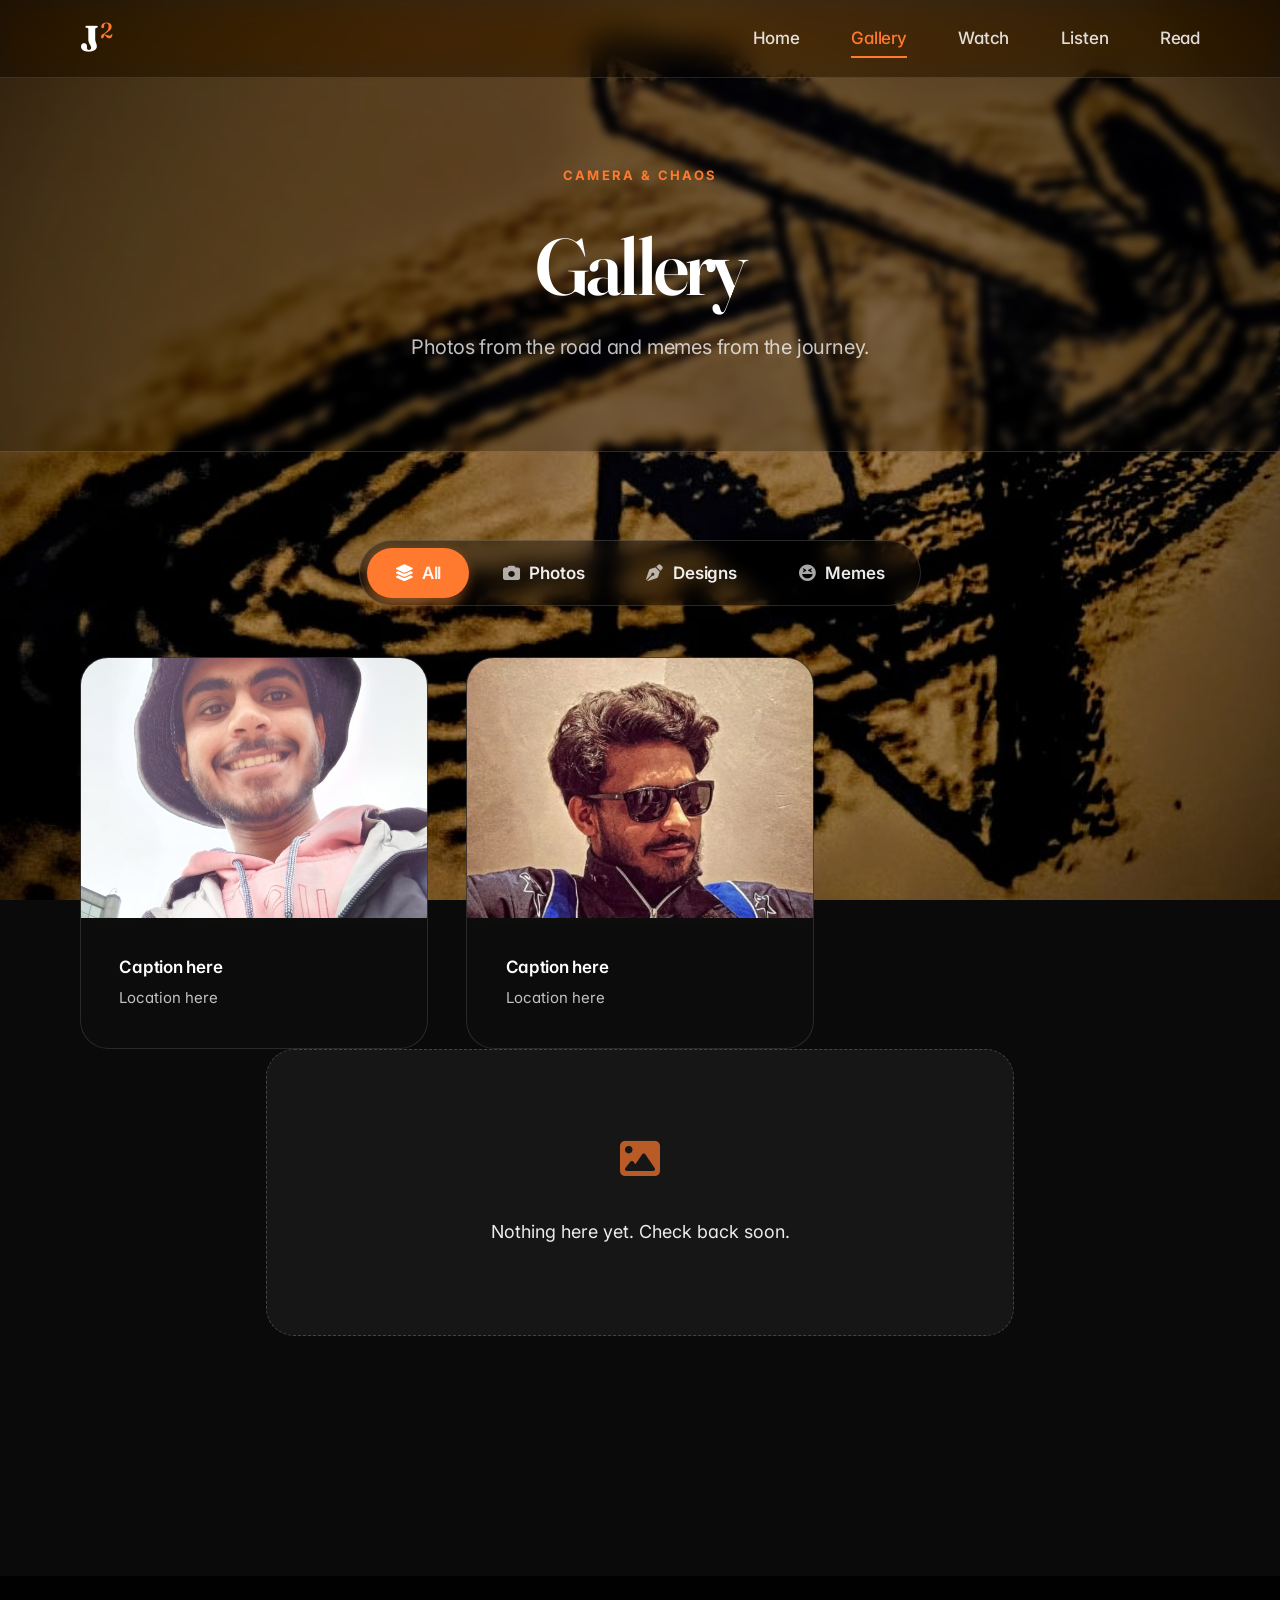
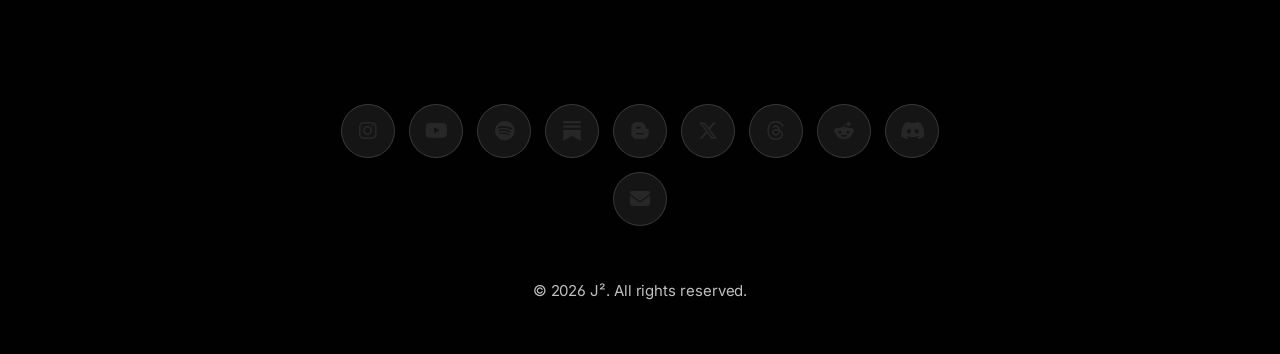
==== commit c5664726: "new" ====
--- a/gallery.html
+++ b/gallery.html
@@ -3,8 +3,8 @@
 <head>
   <meta charset="UTF-8">
   <meta name="viewport" content="width=device-width, initial-scale=1.0">
-  <title>Gallery | Jenit</title>
-  <meta name="description" content="Camera shots and memes from the road.">
+  <title>Gallery | J²</title>
+<meta name="description" content="Photos, memes, and designs from the road.">
   <link rel="icon" href="assets/logo.jpeg" type="image/jpeg">
   <link rel="stylesheet" href="https://cdnjs.cloudflare.com/ajax/libs/font-awesome/6.5.2/css/all.min.css">
   <link rel="stylesheet" href="style.css">
@@ -30,6 +30,9 @@
         <button class="tab-btn" data-filter="photo">
           <i class="fa-solid fa-camera"></i><span>Photos</span>
         </button>
+        <button class="tab-btn" data-filter="design">
+         <i class="fa-solid fa-pen-nib"></i><span>Designs</span>
+        </button>
         <button class="tab-btn" data-filter="meme">
           <i class="fa-solid fa-face-laugh-squint"></i><span>Memes</span>
         </button>
--- a/style.css
+++ b/style.css
@@ -1039,4 +1039,726 @@
   outline: 2px solid var(--orange);
   outline-offset: 4px;
   border-radius: 4px;
+}
+
+/* ============================================
+   LISTEN PAGE — 6-tab bar adjustments
+   ============================================ */
+@media (max-width: 768px) {
+  /* On mobile, allow the tab bar to wrap into 2 rows */
+  .tab-bar {
+    flex-wrap: wrap;
+    border-radius: var(--radius-md);
+    padding: 0.5rem;
+  }
+
+  .tab-btn {
+    flex: 1 1 calc(33.333% - 0.35rem);
+    min-width: 0;
+    padding: 0.65rem 0.5rem;
+    font-size: 0.85rem;
+    gap: 0.4rem;
+  }
+
+  .tab-btn i {
+    font-size: 0.95rem;
+    width: 0.95rem;
+    height: 0.95rem;
+  }
+
+  .tab-btn span {
+    font-size: 0.8rem;
+  }
+}
+
+@media (max-width: 420px) {
+  .tab-btn {
+    flex: 1 1 calc(50% - 0.25rem);
+    font-size: 0.8rem;
+  }
+
+  .tab-btn span {
+    font-size: 0.75rem;
+  }
+}
+
+/* ============================================
+   AUDIO CARD BADGE
+   ============================================ */
+.audio-caption .post-badge {
+  margin-bottom: 0.5rem;
+}
+
+/* ============================================
+   SAY HELLO SECTION
+   ============================================ */
+.interact-heading {
+  font-family: var(--font-display);
+  font-size: clamp(1.25rem, 2vw, 1.5rem);
+  font-weight: 600;
+  margin: var(--space-lg) 0 var(--space-sm);
+  color: var(--ink);
+  letter-spacing: -0.02em;
+}
+
+.interact-hint {
+  font-size: 0.9375rem;
+  color: var(--muted);
+  margin: 0 0 var(--space-sm);
+}
+
+/* --- Visit counter --- */
+.visit-counter {
+  display: grid;
+  grid-template-columns: repeat(auto-fit, minmax(min(100%, 220px), 1fr));
+  gap: var(--space-sm);
+  margin-block: var(--space-md);
+  max-width: 620px;
+  margin-inline: auto;
+}
+
+.stat-card {
+  background: var(--cream);
+  border: 1px solid var(--border);
+  border-radius: var(--radius-lg);
+  padding: var(--space-md) var(--space-sm);
+  text-align: center;
+}
+
+.stat-icon {
+  font-size: 1.5rem;
+  color: var(--orange);
+  margin-bottom: var(--space-2xs);
+}
+
+.stat-value {
+  font-family: var(--font-display);
+  font-size: clamp(2.5rem, 5vw, 3.5rem);
+  font-weight: 600;
+  color: var(--ink);
+  line-height: 1;
+  letter-spacing: -0.03em;
+}
+
+.stat-label {
+  margin-top: 0.35rem;
+  font-size: 0.875rem;
+  color: var(--muted);
+  letter-spacing: -0.005em;
+}
+
+/* --- Reactions --- */
+.reactions {
+  display: flex;
+  flex-wrap: wrap;
+  justify-content: center;
+  gap: 0.75rem;
+  margin-block: var(--space-md);
+}
+
+.reaction-btn {
+  display: inline-flex;
+  align-items: center;
+  gap: 0.5rem;
+  padding: 0.75rem 1.25rem;
+  background: var(--white);
+  color: var(--text);
+  border: 1px solid var(--border);
+  border-radius: var(--radius-pill);
+  font-family: var(--font-body);
+  font-size: 0.9375rem;
+  font-weight: 600;
+  cursor: pointer;
+  transition: all 0.25s var(--ease);
+}
+
+.reaction-btn i {
+  font-size: 1rem;
+  transition: color 0.2s var(--ease), transform 0.2s var(--ease);
+}
+
+.reaction-btn:hover {
+  border-color: var(--orange);
+  color: var(--orange);
+  transform: translateY(-2px);
+}
+
+.reaction-btn.active {
+  background: var(--orange-soft);
+  border-color: var(--orange);
+  color: var(--orange);
+}
+
+.reaction-btn.active i {
+  transform: scale(1.15);
+}
+
+/* --- Notebook --- */
+.notebook-form {
+  display: flex;
+  gap: 0.5rem;
+  max-width: 620px;
+  margin: 0 auto var(--space-md);
+  flex-wrap: wrap;
+}
+
+.notebook-form input {
+  flex: 1;
+  min-width: 200px;
+  padding: 0.9rem 1.25rem;
+  border: 1px solid var(--border);
+  border-radius: var(--radius-pill);
+  font-family: var(--font-body);
+  font-size: 1rem;
+  background: var(--white);
+  color: var(--text);
+  transition: border-color 0.2s var(--ease);
+}
+
+.notebook-form input:focus {
+  outline: none;
+  border-color: var(--orange);
+}
+
+.notebook-form button {
+  display: inline-flex;
+  align-items: center;
+  gap: 0.4rem;
+  padding: 0.9rem 1.75rem;
+  background: var(--ink);
+  color: var(--white);
+  border: none;
+  border-radius: var(--radius-pill);
+  font-family: var(--font-body);
+  font-size: 0.9375rem;
+  font-weight: 600;
+  cursor: pointer;
+  transition: all 0.25s var(--ease);
+}
+
+.notebook-form button:hover {
+  background: var(--orange);
+  transform: translateY(-2px);
+}
+
+.notebook-list {
+  display: flex;
+  flex-direction: column;
+  gap: 0.75rem;
+  max-width: 620px;
+  margin-inline: auto;
+  text-align: left;
+}
+
+.notebook-empty {
+  text-align: center;
+  color: var(--muted);
+  font-size: 0.9375rem;
+  padding: var(--space-md);
+  background: var(--cream);
+  border-radius: var(--radius-md);
+  border: 1px dashed var(--border-strong);
+}
+
+.notebook-item {
+  background: var(--white);
+  border: 1px solid var(--border);
+  border-radius: var(--radius-md);
+  padding: var(--space-sm) var(--space-md);
+  transition: border-color 0.2s var(--ease);
+}
+
+.notebook-item:hover {
+  border-color: var(--border-strong);
+}
+
+.notebook-text {
+  font-size: 1rem;
+  color: var(--text);
+  line-height: 1.6;
+  word-break: break-word;
+}
+
+.notebook-meta {
+  display: flex;
+  align-items: center;
+  justify-content: space-between;
+  margin-top: 0.5rem;
+  font-size: 0.8125rem;
+  color: var(--muted);
+}
+
+.notebook-delete {
+  background: none;
+  border: none;
+  color: var(--muted);
+  cursor: pointer;
+  padding: 0.25rem 0.5rem;
+  border-radius: 6px;
+  transition: all 0.2s var(--ease);
+  font-size: 0.875rem;
+}
+
+.notebook-delete:hover {
+  background: var(--orange-soft);
+  color: var(--orange);
+}
+
+/* --- Share buttons --- */
+.share-buttons {
+  display: flex;
+  flex-wrap: wrap;
+  justify-content: center;
+  gap: 0.6rem;
+  margin-block: var(--space-md);
+}
+
+.share-btn {
+  display: inline-flex;
+  align-items: center;
+  gap: 0.5rem;
+  padding: 0.7rem 1.15rem;
+  background: var(--white);
+  border: 1px solid var(--border);
+  border-radius: var(--radius-pill);
+  color: var(--text);
+  text-decoration: none;
+  font-size: 0.9rem;
+  font-weight: 600;
+  transition: all 0.25s var(--ease);
+  cursor: pointer;
+}
+
+.share-btn i {
+  font-size: 1rem;
+}
+
+.share-btn:hover {
+  border-color: var(--orange);
+  color: var(--orange);
+  transform: translateY(-2px);
+}
+
+@media (max-width: 480px) {
+  .notebook-form button {
+    width: 100%;
+    justify-content: center;
+  }
+  .reaction-btn span {
+    font-size: 0.875rem;
+  }
+}
+
+/* ============================================
+   FULL-SCREEN FIXED BACKGROUND PHOTO
+   ============================================ */
+:root {
+  /* Tune this: 0.30 = photo very visible | 0.82 = mostly white, subtle texture */
+  --photo-overlay: 0.00;
+}
+
+body {
+  background: #0A0A0A url('assets/logo.jpeg') center / cover no-repeat fixed;
+  min-height: 100vh;
+}
+
+/* Readability scrim — sits between photo and content */
+body::before {
+  content: '';
+  position: fixed;
+  inset: 0;
+  background: rgba(255, 255, 255, var(--photo-overlay));
+  pointer-events: none;
+  z-index: 0;
+}
+
+/* All content sits above the scrim */
+.nav,
+header,
+main,
+.footer {
+  position: relative;
+  z-index: 1;
+}
+
+/* Hero sections become transparent so the photo shows through fully */
+.hero,
+.page-hero {
+  background: transparent;
+}
+
+/* Section borders stay visible but neutral */
+.section + .section {
+  border-top-color: rgba(0, 0, 0, 0.08);
+}
+
+/* Footer stays solid for contrast */
+.footer {
+  background: rgba(10, 10, 10, 0.95);
+  backdrop-filter: blur(10px);
+  -webkit-backdrop-filter: blur(10px);
+}
+
+/* Nav stays frosted glass so the photo shows through subtly */
+.nav {
+  background: rgba(255, 255, 255, 0.72);
+}
+
+/* ============================================
+   DARK OVERLAY MODE — text readable over photo
+   ============================================ */
+
+/* Base text turns white */
+body {
+  color: #FFFFFF;
+}
+
+h1, h2, h3, h4, h5, h6 {
+  color: #FFFFFF;
+}
+
+p, li, span, label {
+  color: rgba(255, 255, 255, 0.92);
+}
+
+/* Muted text */
+.lead,
+.media-caption p,
+.post-card p,
+.audio-caption p,
+.gallery-caption-loc,
+.explore-card p,
+.interact-hint,
+.notebook-text,
+.notebook-empty,
+.empty-state,
+.footer p {
+  color: rgba(255, 255, 255, 0.75);
+}
+
+/* Accent color stays orange but brightened for dark bg */
+:root {
+  --orange: #FF7A2E;
+  --orange-dark: #E85D04;
+  --orange-soft: rgba(255, 122, 46, 0.15);
+  --ink: #FFFFFF;
+  --text: rgba(255, 255, 255, 0.92);
+  --muted: rgba(255, 255, 255, 0.65);
+  --border: rgba(255, 255, 255, 0.15);
+  --border-strong: rgba(255, 255, 255, 0.25);
+  --cream: rgba(255, 255, 255, 0.06);
+  --white: rgba(255, 255, 255, 0.08);
+}
+
+/* Remove the scrim since overlay is 0 */
+body::before {
+  display: none;
+}
+
+/* Slightly darken the whole photo for readability without hiding it */
+body::after {
+  content: '';
+  position: fixed;
+  inset: 0;
+  background: rgba(0, 0, 0, 0.35);
+  pointer-events: none;
+  z-index: 0;
+}
+
+/* ---- NAV: dark frosted glass ---- */
+.nav {
+  background: rgba(0, 0, 0, 0.55);
+  backdrop-filter: saturate(180%) blur(16px);
+  -webkit-backdrop-filter: saturate(180%) blur(16px);
+  border-bottom-color: rgba(255, 255, 255, 0.12);
+}
+
+.nav-logo {
+  color: #FFFFFF;
+}
+
+.nav-links a {
+  color: rgba(255, 255, 255, 0.85);
+}
+
+.nav-links a:hover,
+.nav-links a.active {
+  color: #FF7A2E;
+}
+
+/* ---- HERO + PAGE HERO: dark glass panels ---- */
+.hero,
+.page-hero {
+  background: rgba(0, 0, 0, 0.25);
+  backdrop-filter: blur(4px);
+  -webkit-backdrop-filter: blur(4px);
+}
+
+/* ---- SECTIONS: subtle dividers ---- */
+.section + .section {
+  border-top-color: rgba(255, 255, 255, 0.12);
+}
+
+/* ---- TAGS ---- */
+.tags span {
+  background: rgba(255, 255, 255, 0.08);
+  border-color: rgba(255, 255, 255, 0.18);
+  color: #FFFFFF;
+  backdrop-filter: blur(6px);
+}
+
+.tags span:hover {
+  border-color: #FF7A2E;
+  color: #FF7A2E;
+}
+
+/* ---- CTA BUTTON ---- */
+.cta-link {
+  background: #FFFFFF;
+  color: #0A0A0A;
+  box-shadow: 0 6px 16px rgba(0, 0, 0, 0.3);
+}
+
+.cta-link:hover {
+  background: #FF7A2E;
+  color: #FFFFFF;
+}
+
+/* ---- CARDS: dark glassmorphism ---- */
+.explore-card,
+.media-card,
+.gallery-item,
+.audio-card,
+.post-card,
+.vlog-item {
+  background: rgba(15, 15, 15, 0.65);
+  backdrop-filter: blur(12px);
+  -webkit-backdrop-filter: blur(12px);
+  border-color: rgba(255, 255, 255, 0.12);
+}
+
+.explore-card:hover,
+.media-card:hover,
+.gallery-item:hover,
+.audio-card:hover,
+.post-card:hover,
+.vlog-item:hover {
+  background: rgba(15, 15, 15, 0.8);
+  border-color: rgba(255, 122, 46, 0.5);
+  box-shadow: 0 20px 40px rgba(0, 0, 0, 0.4);
+}
+
+.explore-card h3,
+.media-caption h3,
+.gallery-caption-title,
+.audio-caption h3,
+.post-card h3 {
+  color: #FFFFFF;
+}
+
+/* ---- TAB BAR ---- */
+.tab-bar {
+  background: rgba(0, 0, 0, 0.4);
+  border-color: rgba(255, 255, 255, 0.15);
+  backdrop-filter: blur(10px);
+  -webkit-backdrop-filter: blur(10px);
+}
+
+.tab-btn {
+  color: rgba(255, 255, 255, 0.65);
+}
+
+.tab-btn:hover {
+  color: #FFFFFF;
+}
+
+.tab-btn.active {
+  background: #FF7A2E;
+  color: #FFFFFF;
+  box-shadow: 0 4px 12px rgba(255, 122, 46, 0.4);
+}
+
+/* ---- POST BADGE ---- */
+.post-badge {
+  background: rgba(255, 122, 46, 0.2);
+  color: #FF7A2E;
+}
+
+/* ---- FOOTER ---- */
+.footer {
+  background: rgba(0, 0, 0, 0.85);
+  backdrop-filter: blur(14px);
+  -webkit-backdrop-filter: blur(14px);
+}
+
+.footer-socials a {
+  background: rgba(255, 255, 255, 0.08);
+  border-color: rgba(255, 255, 255, 0.15);
+}
+
+/* ---- INTERACTIVE ELEMENTS (Say Hello section) ---- */
+
+/* Visit counter cards */
+.stat-card {
+  background: rgba(255, 255, 255, 0.06);
+  border-color: rgba(255, 255, 255, 0.15);
+  backdrop-filter: blur(10px);
+  -webkit-backdrop-filter: blur(10px);
+}
+
+.stat-value {
+  color: #FFFFFF;
+}
+
+.stat-label {
+  color: rgba(255, 255, 255, 0.7);
+}
+
+.stat-icon {
+  color: #FF7A2E;
+}
+
+/* Reaction buttons */
+.reaction-btn {
+  background: rgba(255, 255, 255, 0.08);
+  border-color: rgba(255, 255, 255, 0.18);
+  color: #FFFFFF;
+  backdrop-filter: blur(8px);
+}
+
+.reaction-btn:hover {
+  border-color: #FF7A2E;
+  color: #FF7A2E;
+}
+
+.reaction-btn.active {
+  background: rgba(255, 122, 46, 0.2);
+  border-color: #FF7A2E;
+  color: #FF7A2E;
+}
+
+/* Notebook */
+.notebook-form input {
+  background: rgba(255, 255, 255, 0.08);
+  border-color: rgba(255, 255, 255, 0.18);
+  color: #FFFFFF;
+}
+
+.notebook-form input::placeholder {
+  color: rgba(255, 255, 255, 0.45);
+}
+
+.notebook-form input:focus {
+  border-color: #FF7A2E;
+  background: rgba(255, 255, 255, 0.12);
+}
+
+.notebook-form button {
+  background: #FFFFFF;
+  color: #0A0A0A;
+}
+
+.notebook-form button:hover {
+  background: #FF7A2E;
+  color: #FFFFFF;
+}
+
+.notebook-item {
+  background: rgba(255, 255, 255, 0.06);
+  border-color: rgba(255, 255, 255, 0.15);
+  backdrop-filter: blur(8px);
+}
+
+.notebook-empty {
+  background: rgba(255, 255, 255, 0.04);
+  border-color: rgba(255, 255, 255, 0.2);
+  color: rgba(255, 255, 255, 0.6);
+}
+
+.notebook-delete:hover {
+  background: rgba(255, 122, 46, 0.25);
+  color: #FF7A2E;
+}
+
+/* Share buttons */
+.share-btn {
+  background: rgba(255, 255, 255, 0.08);
+  border-color: rgba(255, 255, 255, 0.18);
+  color: #FFFFFF;
+  backdrop-filter: blur(8px);
+}
+
+.share-btn:hover {
+  border-color: #FF7A2E;
+  color: #FF7A2E;
+  background: rgba(255, 122, 46, 0.12);
+}
+
+/* Empty state */
+.empty-state {
+  background: rgba(255, 255, 255, 0.05);
+  border-color: rgba(255, 255, 255, 0.2);
+  color: rgba(255, 255, 255, 0.7);
+}
+
+.empty-state i,
+.empty-state .icon-substack {
+  color: #FF7A2E;
+}
+
+/* ---- META LABEL ---- */
+.meta {
+  color: #FF7A2E;
+}
+
+/* ---- CLEAN LIST BULLETS ---- */
+.clean-list li::before {
+  background: #FF7A2E;
+}
+
+/* ---- MEDIA DATE ---- */
+.media-date {
+  color: #FF7A2E;
+}
+
+/* ---- POST DATE ---- */
+.post-date {
+  color: #FF7A2E;
+}
+
+/* ---- POST MORE LINK ---- */
+.post-more {
+  color: #FF7A2E;
+}
+
+/* ---- SELECTION ---- */
+::selection {
+  background: #FF7A2E;
+  color: #FFFFFF;
+}
+
+/* ---- FOCUS RING ---- */
+:focus-visible {
+  outline-color: #FF7A2E;
+}
+
+/* ---- MOBILE TWEAKS ---- */
+@media (max-width: 640px) {
+  body::after {
+    background: rgba(0, 0, 0, 0.45);
+  }
+
+  .hero,
+  .page-hero {
+    background: rgba(0, 0, 0, 0.35);
+  }
+
+  .explore-card,
+  .media-card,
+  .gallery-item,
+  .audio-card,
+  .post-card,
+  .vlog-item {
+    background: rgba(10, 10, 10, 0.75);
+  }
 }
